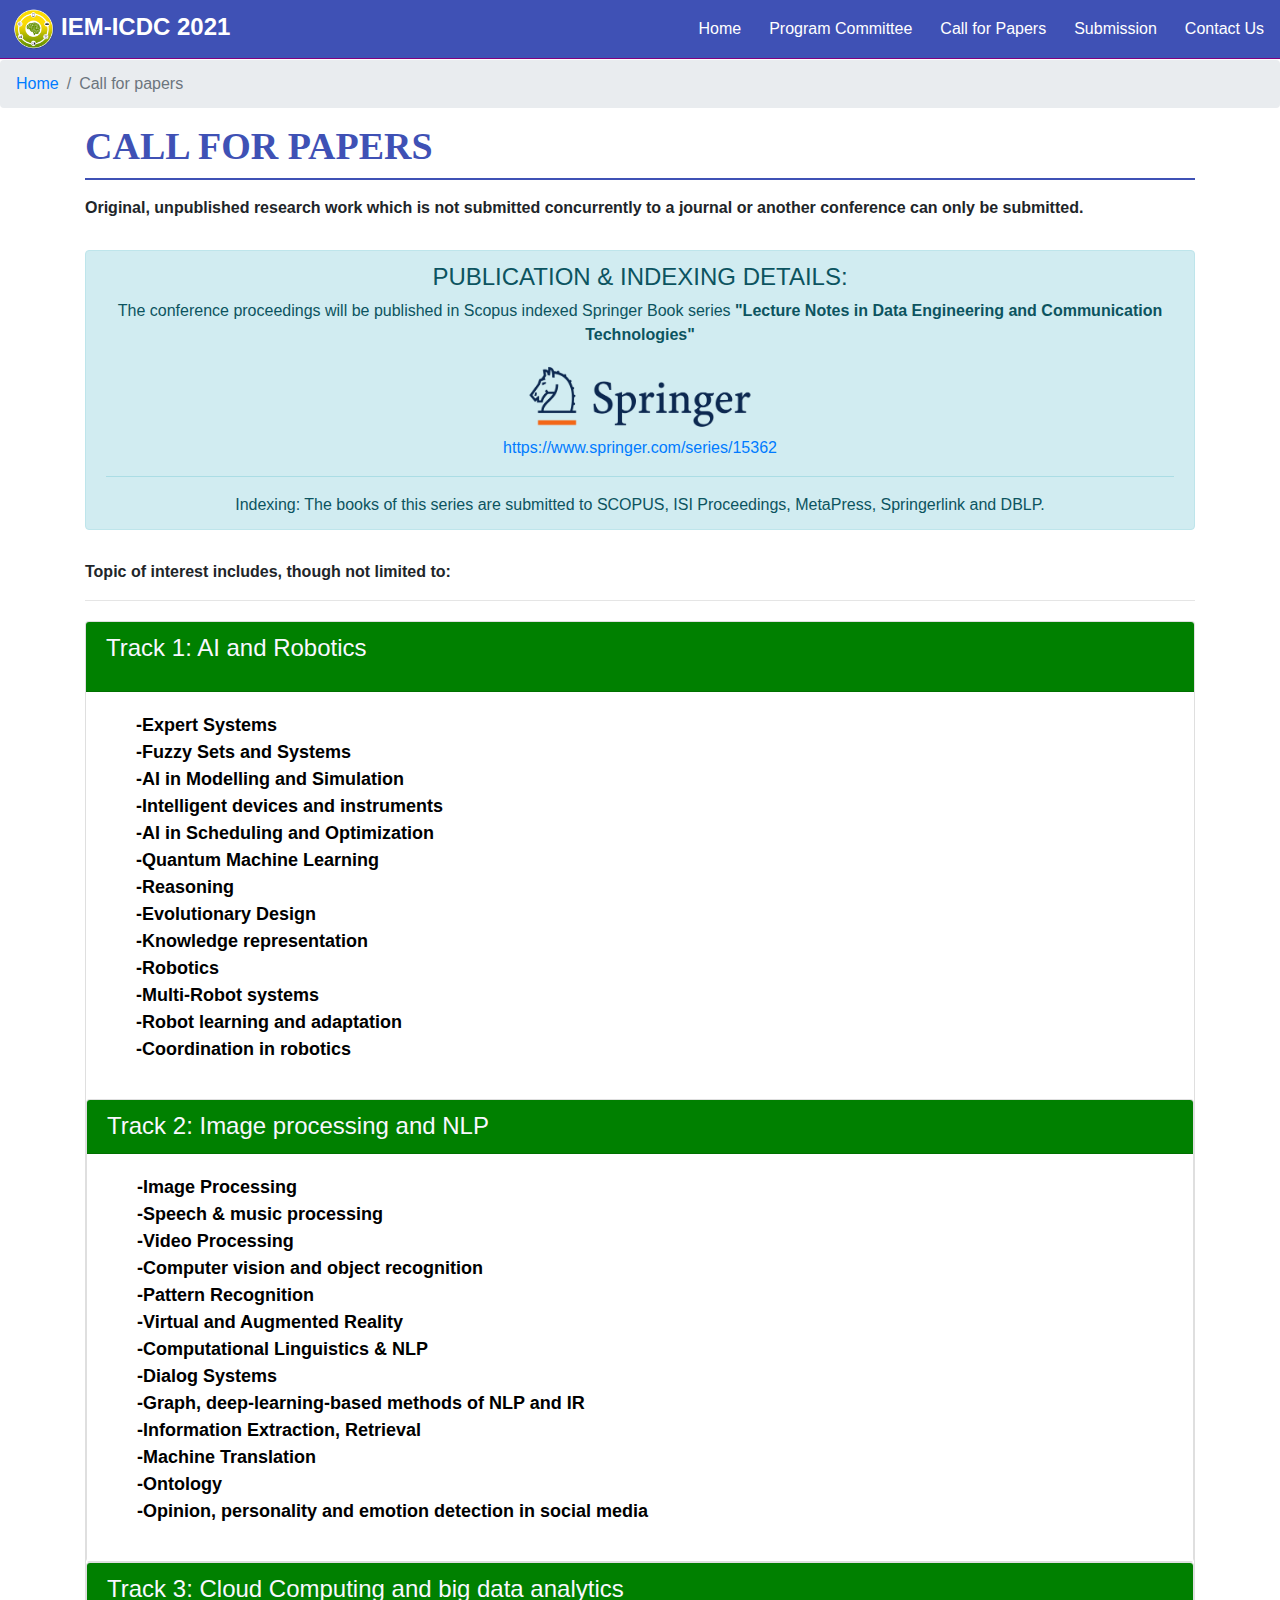
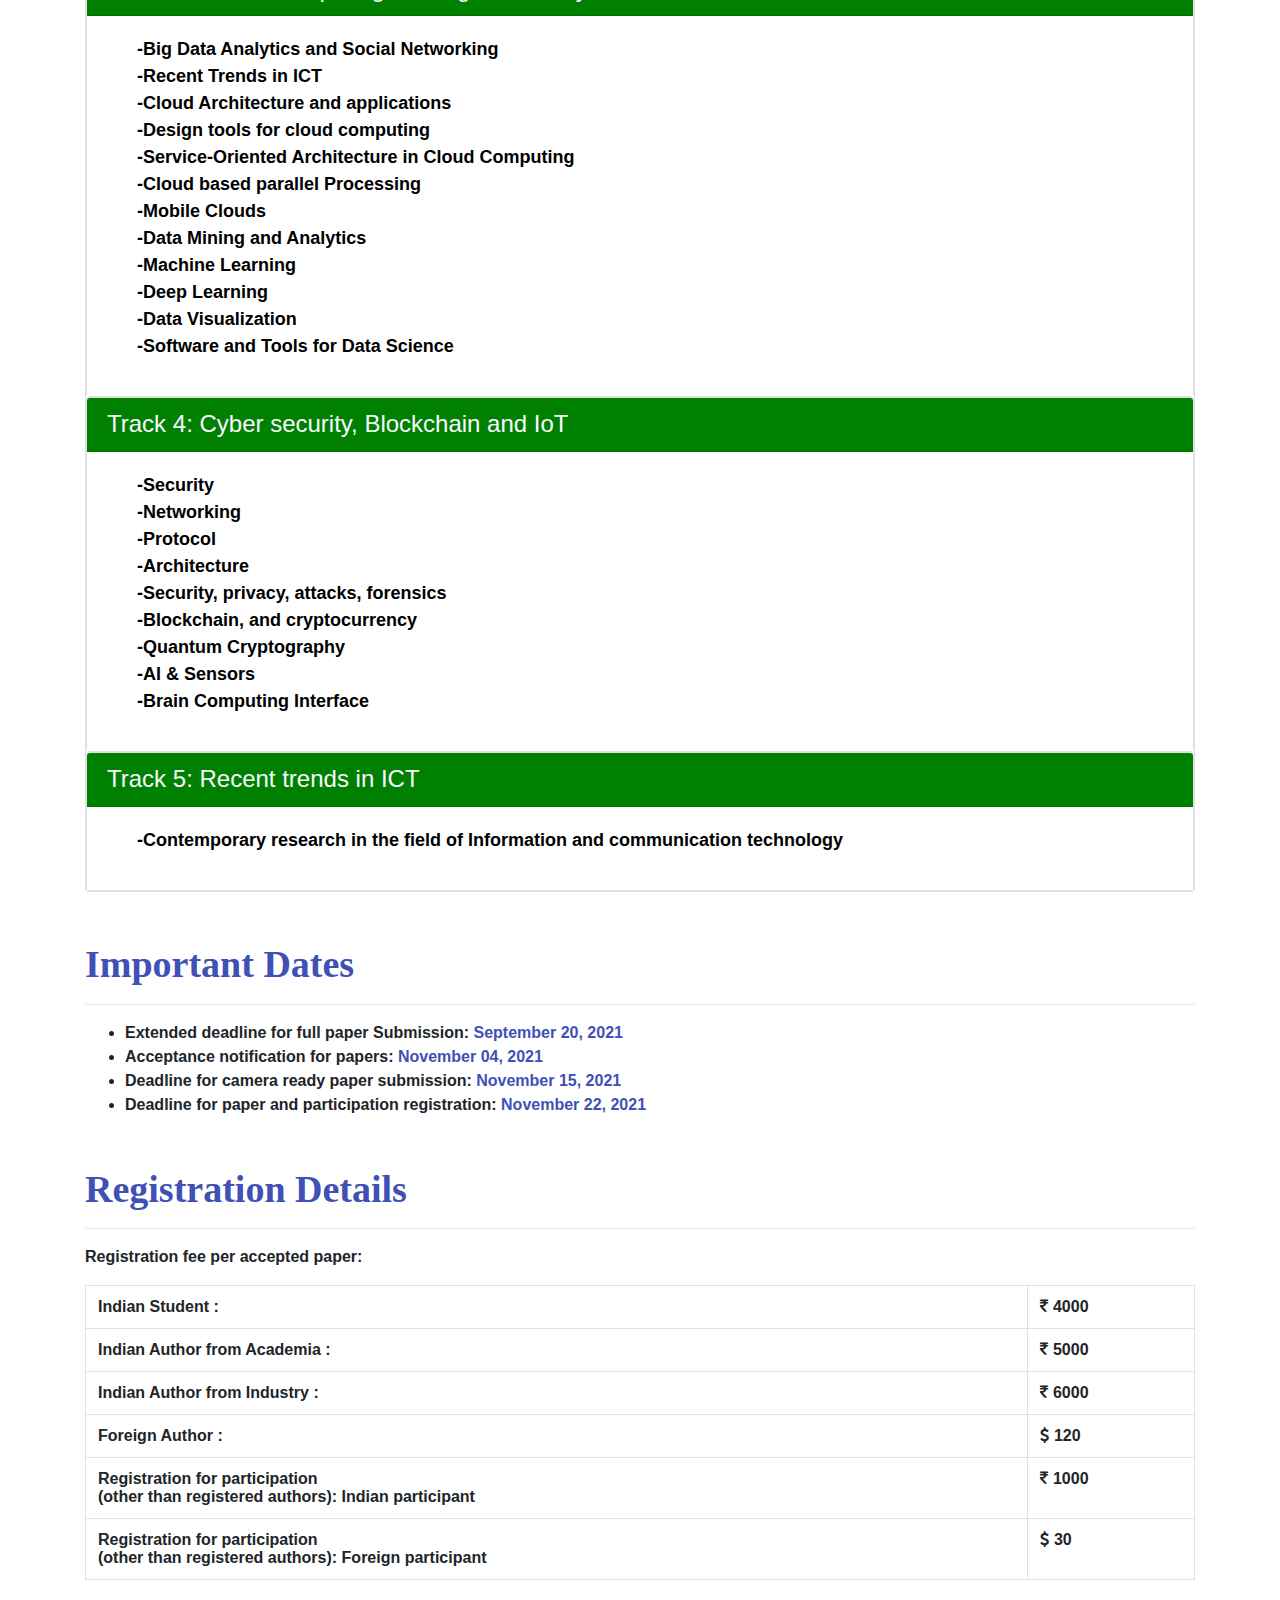
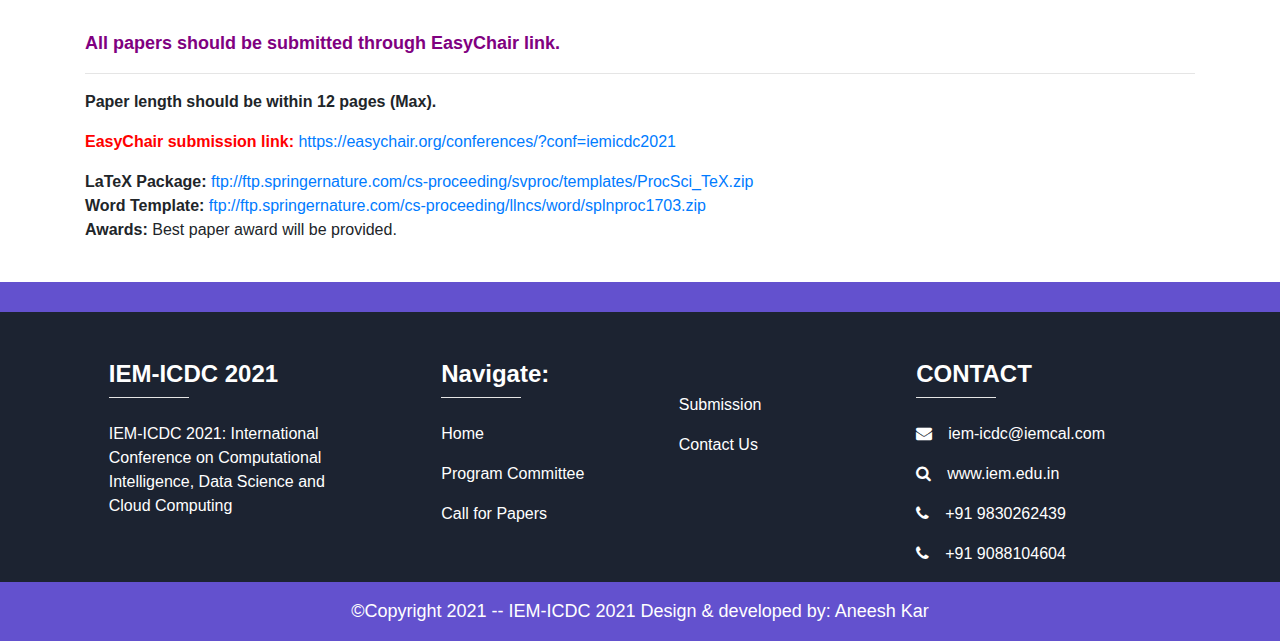
==== callForPapers.html @ 4ab96f4a "First Commit" ====
<html>
<head>
    <title>IEM-ICDC 2021</title>
    <!-- Required meta tags always come first -->
    <meta charset="utf-8">
    <meta name="viewport" content="width=device-width, initial-scale=1, shrink-to-fit=no">
    <meta http-equiv="x-ua-compatible" content="ie=edge">
    
    <link rel="stylesheet" href="https://maxcdn.bootstrapcdn.com/bootstrap/4.0.0/css/bootstrap.min.css" integrity="sha384-Gn5384xqQ1aoWXA+058RXPxPg6fy4IWvTNh0E263XmFcJlSAwiGgFAW/dAiS6JXm" crossorigin="anonymous">
    <link rel="stylesheet" href="CSS/Style.css">
    <link rel="stylesheet" href="https://cdnjs.cloudflare.com/ajax/libs/font-awesome/4.7.0/css/font-awesome.min.css"> 
</head>
<body>
    
    <section id="nav-bar">
       
<nav class="navbar navbar-expand-lg navbar-light fixed-top ">
  <a class="navbar-brand" href= "#" style="color: white; margin-left: 10px; font: arial; font-weight: bold; font-size: 24px;"><img id="brand" src="img/FINAL%20LOGO-min.png" width="44px" height="44px" style="margin-right: 5px;">IEM-ICDC 2021</a>
  <button class="navbar-toggler" type="button" data-toggle="collapse" data-target="#navbarNavAltMarkup" aria-controls="navbarNavAltMarkup" aria-expanded="false" aria-label="Toggle navigation" style="background-color: white;" >
    <span class="navbar-toggler-icon"></span>
  </button>
  <div class="collapse navbar-collapse" id="navbarNavAltMarkup">
    <div class="navbar-nav ml-auto">
      <a class="nav-item nav-link active" href="index.html">Home<span class="sr-only">(current)</span></a>
     <a class="nav-item nav-link" href="committee.html">Program Committee</a>
      <a class="nav-item nav-link" href="callForPapers.html">Call for Papers</a>
      <a class="nav-item nav-link" href="#sub">Submission</a>
      <!-- <a class="nav-item nav-link blink" href="registration.html" style="font-weight:bolder; font-size: 18px; color:  orange!important;">Registration (NEW)</a>  -->
        <a class="nav-item nav-link" href="#footerr">Contact Us</a>
    </div>
  </div>
</nav>
</section>
    
    
<div style="margin-top: 60px;">
     <nav aria-label="breadcrumb">
  <ol class="breadcrumb">
    <li class="breadcrumb-item"><a href="index.html">Home</a></li>
    <li class="breadcrumb-item active" aria-current="page">Call for papers</li>
  </ol>
</nav>
    </div>

    
    <div>
    <div class="container">
       <h2 id="Head1" style="color:#3f51b5; font-family: calibri; font-weight: 900; font-size: 38px;">CALL FOR PAPERS</h2>
         <hr style="border: 1px solid #3f51b5; margin-top: 0PX;">
        <p><strong>Original, unpublished research work which is not submitted concurrently to a journal or another conference can only be submitted.</strong></p>
        
        
        <div class="alert alert-info" role="alert" style="margin-top: 30px; margin-bottom: 30px;">
  <h4 class="alert-heading" style="text-align: center;">PUBLICATION & INDEXING DETAILS:</h4>
  <p style="text-align: center;">The conference proceedings will be published in Scopus indexed Springer Book series <strong>"Lecture Notes in Data Engineering and Communication Technologies"</strong></p>
            
             <div class="row justify-content-center">
    <div class="col-7 col-sm-3">
      <img src="img/sp.png" class="img-fluid">
    </div>
  </div> 
      
    <p style="text-align: center; margin-top: 5px;"><a href="https://www.springer.com/series/15362">https://www.springer.com/series/15362</a></p> 
  <hr>
  <p class="mb-0" style="margin: 0px; text-align: center;">Indexing: The books of this series are submitted to SCOPUS, ISI Proceedings, MetaPress, Springerlink and DBLP.</p>
</div>
        
        
        
        <p><strong>Topic of interest includes, though not limited to:</strong></p>
        <hr>
             <div class="row row-content" style="margin-top: 20px; margin-bottom: 30px;" id="pro">
            <div class="col-12">
                
                <div id="accordion" style="color: ghostwhite;">
                   
                    <div class="card">
                        <div class="card-header" role="tab" id="peterhead" style="background-color: green;">
                        <h3 class="mb-0">
                            <a data-toggle="collapse" data-target="#peter" style="font-size: 24px;">
                           <p id="acc">Track 1: AI and Robotics</p>
                            </a>
                        </h3>
                        </div>
                        <div class="collapse show" id="peter" data-parent="#accordion">
                            <div class="card-body" style="background-color:white;">
                               
                                <p id="para2" style="color: black; font-family: arial; font-weight: bold; font-size: 18px; margin-left: 30px;">
                                    -Expert Systems	<br>
-Fuzzy Sets and Systems	<br>
-AI in Modelling and Simulation <br>
-Intelligent devices and instruments <br>
-AI in Scheduling and Optimization <br>
-Quantum Machine Learning <br>
-Reasoning <br>
-Evolutionary Design <br>
-Knowledge representation<br>
-Robotics <br>
-Multi-Robot systems <br>
-Robot learning and adaptation<br>
-Coordination in robotics  <br>


                                </p>
                                
                                    
                        </div>
                    </div>
                    <div class="card">
                            <div class="card-header" role="tab" id="dannyhead" style="background-color: green;">
                            <h3 class="mb-0">
                                <a class="collapsed" data-toggle="collapse" data-target="#danny" style="font-size: 24px;" id="acc">Track 2: Image processing and NLP
                                </a>
                            </h3>
                        </div>
                        <div class="collapse show" id="danny" data-parent="#accordion">
                            <div class="card-body" style="background-color:white;">
                               
                                 <p style="color: black; font-family: arial; font-weight: bold; font-size: 18px; margin-left: 30px;">
                                    -Image Processing<br>	
-Speech & music processing <br>
-Video Processing	<br>
-Computer vision and object recognition<br>
-Pattern Recognition<br>
-Virtual and Augmented Reality<br>
-Computational Linguistics & NLP<br>
-Dialog Systems<br>
-Graph, deep-learning-based methods of NLP and IR<br>
-Information Extraction, Retrieval<br>
-Machine Translation<br>
-Ontology<br>
-Opinion, personality and emotion detection in social media<br>



                                </p>
                            </div>
                        </div>
                    </div>
                
                    <div class="card">
                            <div class="card-header" role="tab" id="agumbehead" style="background-color: green;">
                            <h3 class="mb-0">
                                <a class="collapsed" data-toggle="collapse" data-target="#agumbe" style="font-size: 24px;" id="acc">Track 3: Cloud Computing and big data analytics
                                </a>
                            </h3>
                        </div>
                        <div class="collapse show" id="agumbe" data-parent="#accordion">
                            <div class="card-body" style="background-color:white;">
                                 <p style="color: black; font-family: arial; font-weight: bold; font-size: 18px; margin-left: 30px;">
                                  -Big Data Analytics and Social Networking<br>
                                  -Recent Trends in ICT<br>
                                  -Cloud Architecture and applications<br>
                                  -Design tools for cloud computing<br>
                                  -Service-Oriented Architecture in Cloud Computing<br>
                                  -Cloud based parallel Processing<br>
                                  -Mobile Clouds<br>
                                  -Data Mining and Analytics<br>
                                  -Machine Learning<br>
                                  -Deep Learning<br>
                                  -Data Visualization<br>  
                                  -Software and Tools for Data Science<br>
                                  

                                </p>
                            </div>
                        </div>
                    </div>
                    
                    <div class="card">
                            <div class="card-header" role="tab" id="albertohead" style="background-color:green;">
                            <h3 class="mb-0">
                                <a class="collapsed" data-toggle="collapse" data-target="#alberto" style="font-size: 24px;" id="acc">Track 4: Cyber security, Blockchain and IoT
                                </a>
                            </h3>
                        </div>
                        <div class="collapse show" id="alberto" data-parent="#accordion">
                            <div class="card-body"  style="background-color:white;">
                                <p style="color: black; font-family: arial; font-weight: bold; font-size: 18px; margin-left: 30px;">
                            -Security<br>
-Networking <br>
-Protocol <br>
-Architecture<br>
-Security, privacy, attacks, forensics<br>
-Blockchain, and cryptocurrency<br>
-Quantum Cryptography<br> 
-AI & Sensors<br>
-Brain Computing Interface <br>



                                </p>
                            </div>
                        </div>
                    </div>    
               
                        <div class="card">
                            <div class="card-header" role="tab" id="albertohead" style="background-color:green;">
                            <h3 class="mb-0">
                                <a class="collapsed" data-toggle="collapse" data-target="#alberto" style="font-size: 24px;" id="acc">Track 5: Recent trends in ICT
                                </a>
                            </h3>
                        </div>
                        <div class="collapse show" id="alberto" data-parent="#accordion">
                            <div class="card-body"  style="background-color:white;">
                                <p style="color: black; font-family: arial; font-weight: bold; font-size: 18px; margin-left: 30px;">

-Contemporary research in the field of Information and communication technology



                                </p>
                            </div>
                        </div>
                    </div>    
               
                
                </div>
             </div>
          </div>
        </div> 
        
        
        
    </div>
    </div>
    
    
      
    <div class="container">
     <div style="margin-top: 50px;">
       <h2 id="Head1" style="color:#3f51b5; font-family: calibri; font-weight: 900; font-size: 38px; margin-top: 0px;">Important Dates</h2>
         <hr>
                 <!-- <ul>
                    <li><strong>Extended deadline for full paper Submission: <span style="color: red;"><s>July 20, 2021</s></span> &shy; &shy; &shy; &shy;August 10, 2021</strong></li>
                    <li><strong>Acceptance notification for papers: <span style="color: red;"><s>August 10, 2021</s></span> &shy; &shy; &shy; &shy; September 7, 2021 </strong></li>
                    <li><strong>Deadline for camera ready paper submission: <span style="color: red;"><s>September 14, 2021</s></span> &shy; &shy; &shy; &shy; September 20, 2021 </strong></li>
                    <li><strong>Deadline for paper and participation registration: <span style="color: red;"><s>September 14, 2021</s></span> &shy; &shy; &shy; &shy; September 20, 2021 </strong></li>
                </ul> -->

                <ul>
                  <li><strong>Extended deadline for full paper Submission: <span style="color:#3f51b5">September 20, 2021</span></strong></li>
                  <li><strong>Acceptance notification for papers: <span style="color:#3f51b5">November 04, 2021</span></strong></li>
                  <li><strong>Deadline for camera ready paper submission: <span style="color:#3f51b5">November 15, 2021</span></strong></li>
                  <li><strong>Deadline for paper and participation registration: <span style="color:#3f51b5">November 22, 2021</span></strong></li>
              </ul>
    </div>    
    </div>
    
    <div class="container">
     <div style="margin-top: 50px;">
       <h2 id="Head1" style="color:#3f51b5; font-family: calibri; font-weight: 900; font-size: 38px; margin-top: 0px;">Registration Details</h2>
         <hr>
        <p><strong>Registration fee per accepted paper:</strong></p>
          <table class="table table-bordered">
    <tbody>
      <tr>
        <td><strong>Indian Student :</strong></td>
        <td><strong><i class="fa fa-inr" aria-hidden="true"></i> 4000</strong> 
        </td>
      </tr>
        <tr>
        <td><strong>Indian Author from  Academia :</strong></td>
        <td><strong> <i class="fa fa-inr" aria-hidden="true"></i> 5000</strong>
        </td>
      </tr>
        <tr>
        <td><strong>Indian Author from Industry :</strong></td>
        <td><strong> <i class="fa fa-inr" aria-hidden="true"></i> 6000  </strong>
        </td>
      </tr>
        <tr>
        <td><strong>Foreign Author :</strong></td>
        <td>
            <strong> <i class="fa fa-usd" aria-hidden="true"></i> 120</strong>
        </td>
      </tr>
        
        <!-- <tr>
        <td><strong>Charges for per extra page
(above 12 pages per paper): Indian author: </strong></td>
        <td>
            <strong><i class="fa fa-inr" aria-hidden="true"></i> 200</strong>
        </td>
      </tr>
        <tr>
        <td><strong>Charges for per extra page
(above 12 pages per paper): Foreign author: </strong></td>
        <td>
            <strong><i class="fa fa-usd" aria-hidden="true"></i> 10</strong>
        </td>
      </tr>
        
        <tr>
        <td><strong>Registration for poster paper: Indian
author: </strong></td>
        <td>
            <strong><i class="fa fa-inr" aria-hidden="true"></i> 2000</strong>
        </td>
      </tr>
        
          <tr>
        <td><strong>Registration for poster paper: Foreign
author: </strong></td>
        <td>
            <strong><i class="fa fa-usd" aria-hidden="true"></i> 60</strong>
        </td>
      </tr> -->
        
        
        <tr>
        <td><strong>Registration for participation<br>
(other than registered authors): Indian participant
</strong></td>
        <td>
           <strong>  <i class="fa fa-inr" aria-hidden="true"></i> 1000</strong>
        </td>
      </tr>
        
          <tr>
        <td><strong>Registration for participation<br>
(other than registered authors): Foreign participant
</strong></td>
        <td>
           <strong>  <i class="fa fa-usd" aria-hidden="true"></i> 30</strong>
        </td>
      </tr>
        
    </tbody>
  </table>
    </div>    
    </div>
    
    
    
    
    
    
    <div id="sub" style="margin-top: 50px;">
    <div class="container">
       <p style="color: purple; font-size: 18px;"><strong>All papers should be submitted through EasyChair link.</strong></p>
        <hr>
        <p><strong>Paper length should be within 12 pages (Max).</strong></p>
        <p><strong style=" color: red;">EasyChair submission link:  </strong><a href="https://easychair.org/conferences/?conf=iemicdc2021">https://easychair.org/conferences/?conf=iemicdc2021</a><br></p>
<p><strong>LaTeX Package: </strong><a href="ftp://ftp.springernature.com/cs-proceeding/svproc/templates/ProcSci_TeX.zip">ftp://ftp.springernature.com/cs-proceeding/svproc/templates/ProcSci_TeX.zip </a><br>
 <strong>Word Template: </strong><a href="ftp://ftp.springernature.com/cs-proceeding/llncs/word/splnproc1703.zip" >ftp://ftp.springernature.com/cs-proceeding/llncs/word/splnproc1703.zip</a>
    <br>
    <strong>Awards: </strong>Best paper award will be provided.
        </p>
        </div>
    </div>
    
    
  
    
    
    
    
    
    
      <!-- Footer -->
<footer id="footerr" class="page-footer font-small" style="background-color:#1c2331; margin-top: 5px;">

  <div style="background-color: #6351ce; padding: 15px; margin-top: 40px;">
    <div class="container">


    </div>
  </div>

  <!-- Footer Links -->
  <div class="container text-center text-md-left mt-5">

    <!-- Grid row -->
    <div class="row mt-3">

      <!-- Grid column -->
      <div class="col-md-3 col-lg-4 col-xl-3 mx-auto mb-4">

        <!-- Content -->
        <h6 style="color: white; font-weight: bold;font-size: 24px; margin-top: 0px;">IEM-ICDC 2021</h6>
        <hr class="deep-purple accent-2 mb-4 mt-0 d-inline-block mx-auto" style="width: 80px; background-color: white;">
        <p style="color: white;">IEM-ICDC 2021: International Conference on Computational Intelligence, Data Science and Cloud Computing </p>

      </div>
      <!-- Grid column -->

      <!-- Grid column -->
      <div class="col-md-2 col-lg-2 col-xl-2 mx-auto mb-4">

        <!-- Links -->
        <h6 class="font-weight-bold" style="color: white; font-weight: bold;font-size: 24px; margin-top: 0px;">Navigate:</h6>
        <hr class="deep-purple accent-2 mb-4 mt-0 d-inline-block mx-auto" style="width: 80px; background-color: white;">
        <p>
          <a href="index.html" style="color: white;">Home</a>
        </p>
          <p>
          <a href="committee.html"  style="color: white;">Program Committee</a>
        </p>
          <p>
          <a href="callForPapers.html"  style="color: white;">Call for Papers</a>
        </p>
      </div>
      <!-- Grid column -->

      <!-- Grid column -->
      <div class="col-md-3 col-lg-2 col-xl-2 mx-auto mb-4">

        <!-- Links -->
        <h6 class="text-uppercase font-weight-bold"></h6>
        <hr class="deep-purple accent-2 mb-4 mt-0 d-inline-block mx-auto">
           <p>
          <a href="#sub"  style="color: white;">Submission</a>
        </p>
          <p>
          <!-- <a href="registration.html"  style="color: white;">Registration</a> -->
        </p>
        <p>
          <a href="#footerr"  style="color: white;">Contact Us</a>
        </p>
      </div>
      <!-- Grid column -->

      <!-- Grid column -->
      <div class="col-md-4 col-lg-3 col-xl-3 mx-auto mb-md-0 mb-4">

        <!-- Links -->
        <h6 class="text-uppercase font-weight-bold" style="color: white; font-weight: bold;font-size: 24px; margin-top: 0px;">Contact</h6>
        <hr class="deep-purple accent-2 mb-4 mt-0 d-inline-block mx-auto" style="width: 80px; background-color: white;">
        <p  style="color: white;">
          <i class="fa fa-envelope mr-3"></i>iem-icdc@iemcal.com</p>
          <p  style="color: white;">
          <i class="fa fa-search mr-3"></i><a href="https://iem.edu.in/" style="color: white;">www.iem.edu.in</a></p>
        <p  style="color: white;">
          <i class=" fa fa-phone mr-3"></i>+91 9830262439</p>
           <p  style="color: white;">
          <i class=" fa fa-phone mr-3"></i>+91 9088104604</p>

      </div>
      <!-- Grid column -->

    </div>
    <!-- Grid row -->

  </div>
  <!-- Footer Links -->

  <!-- Copyright -->
  <div class="footer-copyright text-center py-3" style="background-color:#6351ce;"><p style="color: white; margin-bottom: 0px; font-size: 18px; font-weight: 700px; font-family: arial;">&copy;Copyright 2021 -- IEM-ICDC 2021  Design &amp; developed by: <a style="color: white" href="https://www.linkedin.com/in/aneesh-kar-0161291a3/">Aneesh Kar</a></p>
  </div>
  <!-- Copyright -->

</footer>
<!-- Footer -->
    
    
    
    
    
    
    
    
<script src="https://code.jquery.com/jquery-3.2.1.slim.min.js" integrity="sha384-KJ3o2DKtIkvYIK3UENzmM7KCkRr/rE9/Qpg6aAZGJwFDMVNA/GpGFF93hXpG5KkN" crossorigin="anonymous"></script>
<script src="https://cdnjs.cloudflare.com/ajax/libs/popper.js/1.12.9/umd/popper.min.js" integrity="sha384-ApNbgh9B+Y1QKtv3Rn7W3mgPxhU9K/ScQsAP7hUibX39j7fakFPskvXusvfa0b4Q" crossorigin="anonymous"></script>
<script src="https://maxcdn.bootstrapcdn.com/bootstrap/4.0.0/js/bootstrap.min.js" integrity="sha384-JZR6Spejh4U02d8jOt6vLEHfe/JQGiRRSQQxSfFWpi1MquVdAyjUar5+76PVCmYl" crossorigin="anonymous"></script>
    </body>
</html>
---- CSS/Style.css ----
.navbar-nav a:hover
{
    color: orange!important; 
}

.navbar{
    margin: 0;
    padding: 2px;
    background-color: #3f51b5;
    border-bottom: 0.8px solid purple;
}
.navbar-nav a{
    font-size: 16px;
    margin-left: 6px;
    margin-right: 6px;
    color: white!important; 
}


/* the promo4 */
#promo4{
    
     margin-top: 10;
    background-image: linear-gradient(rgba(0,0,0,0.6),rgba(0,0,0,0.27)),url("../img/5-min.jpg");
    background-size:cover;
    background-position: center;
    background-attachment: fixed;
    color: #efefef !important;
    text-align: center;
    padding: 60px 50px;
    margin-top: 50px;
    margin-bottom: 20px;
    
}
#promo4 h1{
    margin-bottom: 30px;
    margin-top: 0px;
    font-family: sans-serif;
    font-size: 88px;
    color: white;
      text-shadow: 2px 2px 2px white;
}


#promo4 p{
    margin-bottom: 35px;
    margin-top: 0;
    font-family: sans-serif;
    font-size: 30px;
}

#organised {
    
    background-color:#007bff;
}

.card{
      transition: box-shadow .3s;
}

.card:hover
{  box-shadow: 0 0 11px rgba(33,33,33,.4); }



.blink {
    -webkit-animation: blink 0.75s step-end infinite;
            animation: blink 0.75s step-end infinite;
}
@-webkit-keyframes blink { 50% { visibility: hidden; }}
        @keyframes blink { 50% { visibility: hidden; }}


.blink:hover{
    -webkit-animation: null;
            animation: null;
}




.button1 {
  border-radius: 4px;
  background-color: #3f51b5;
  border: none;
  color: #FFFFFF;
  text-align: center;
  font-size: 18px;
  padding: 15px;
  width: 100%;
  transition: all 0.5s;
  cursor: pointer;
  margin: 5px;
}

.button1 span {
  cursor: pointer;
  display: inline-block;
  position: relative;
  transition: 0.5s;
}

.button1 span:after {
  content: '\00bb';
  position: absolute;
  opacity: 0;
  top: 0;
  right: -20px;
  transition: 0.5s;
}

.button1:hover span {
  padding-right: 25px;
}

.button1:hover span:after {
  opacity: 1;
  right: 0;
}



.button2 {
  border-radius: 4px;
  background-color: green;
  border: none;
  color: #FFFFFF;
  text-align: center;
  font-size: 18px;
  padding: 15px;
  width: 100%;
  transition: all 0.5s;
  cursor: pointer;
  margin: 5px;
}

.button2 span {
  cursor: pointer;
  display: inline-block;
  position: relative;
  transition: 0.5s;
}

.button2 span:after {
  content: '\00bb';
  position: absolute;
  opacity: 0;
  top: 0;
  right: -20px;
  transition: 0.5s;
}

.button2:hover span {
  padding-right: 25px;
}

.button2:hover span:after {
  opacity: 1;
  right: 0;
}









@media screen and (max-width: 480px){
    
    #promo4 h1{
    margin-bottom: 30px;
    margin-top: 10px;
    font-family: sans-serif;
    font-size: 55px;
    color: white;
      text-shadow: 1px 1px 1px white;
}
      #promo4 p{
    margin-bottom: 35px;
    margin-top: 0;
    font-family: sans-serif;
    font-size: 20px;
    color: white;
}
    
    .Kol{
        font-size: 10px!important;
    }
    
    
    #Head1{
        font-size: 30px!important;
    }
     #Head2{
        font-size: 30px!important;
    }
    #Lis{
        font-size: 16px!important;
    }
    #brand{
        
        width: 34px;
        height: 34px;
    } 
    .ppreg{
        font-size: 19px!important;
    }
    
}
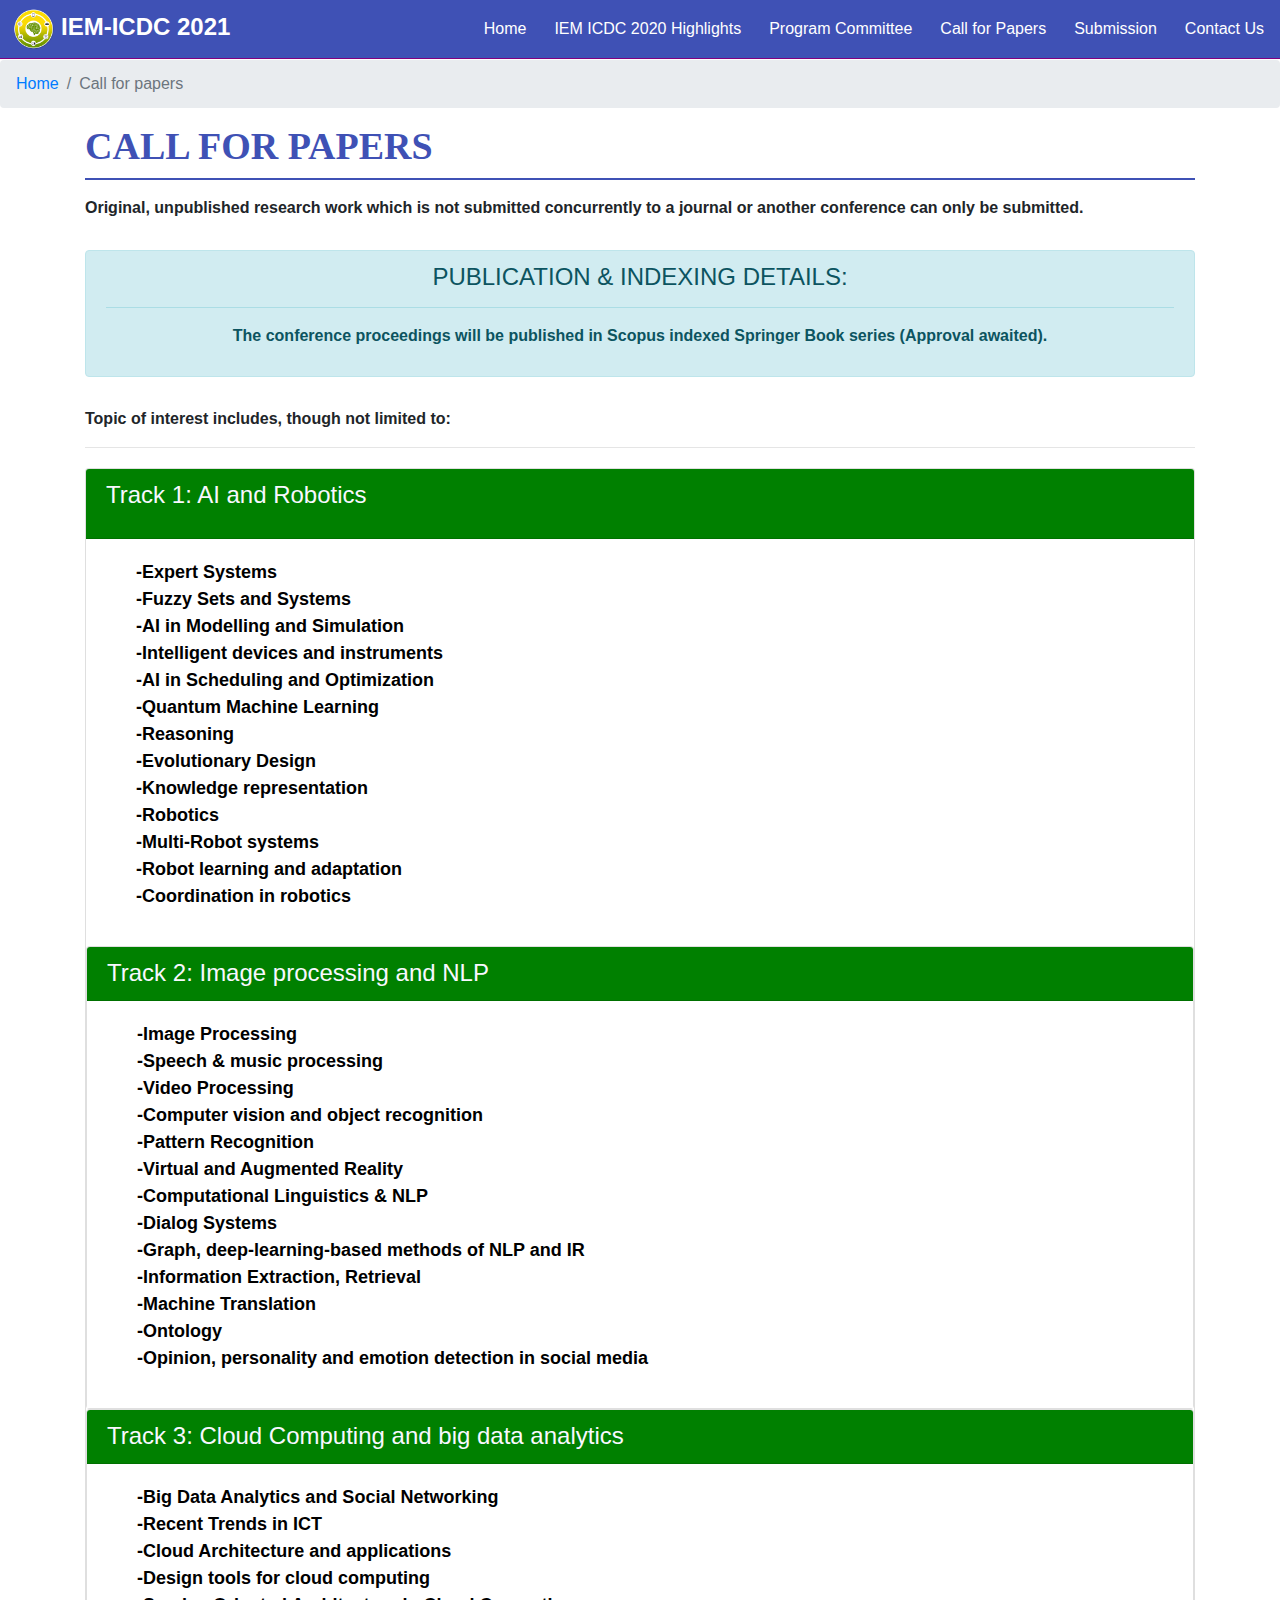
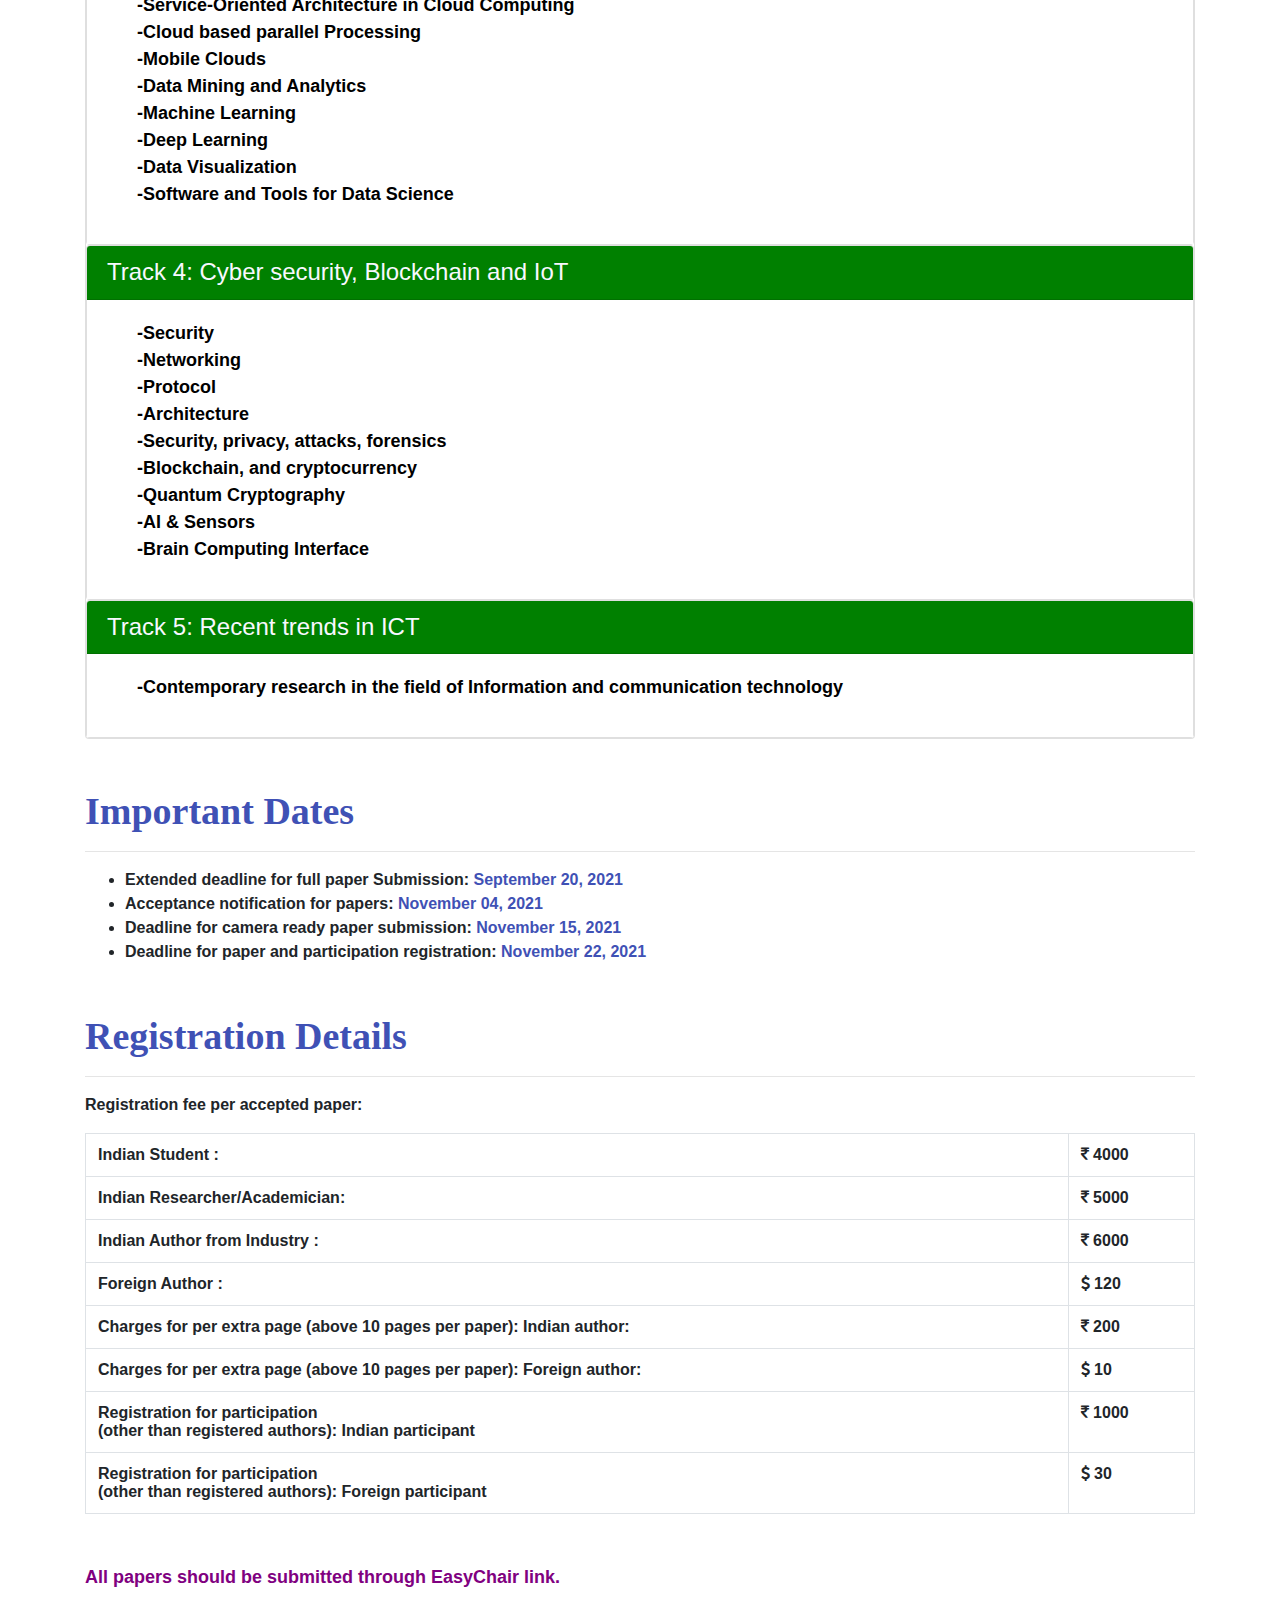
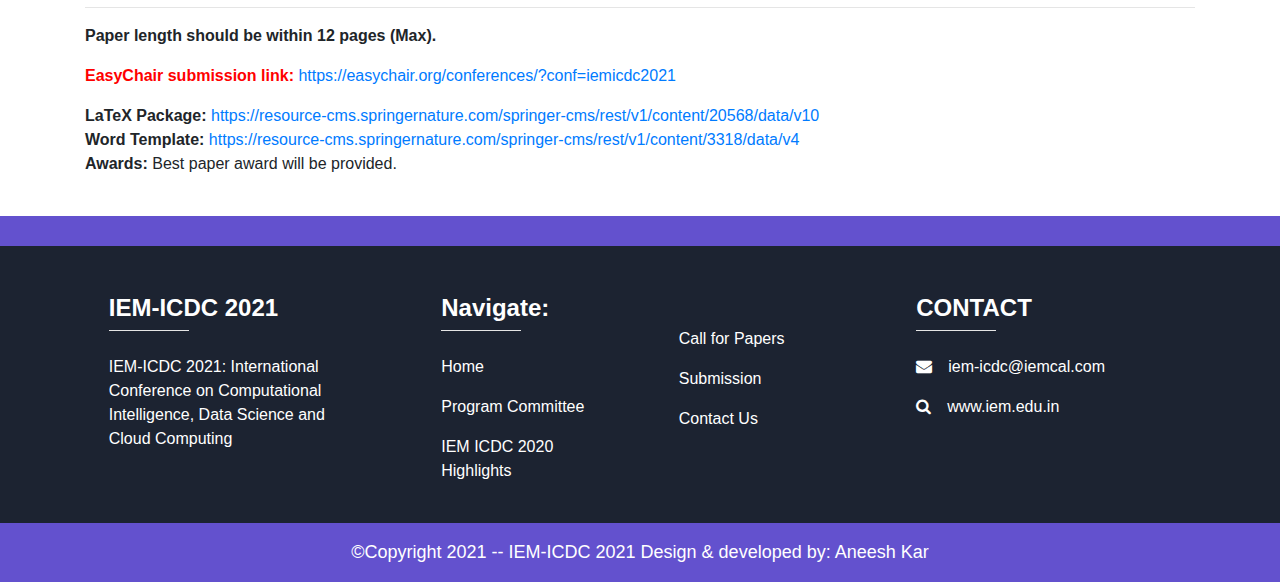
==== commit 07c7a437: "second commit" ====
--- a/callForPapers.html
+++ b/callForPapers.html
@@ -22,6 +22,7 @@
   <div class="collapse navbar-collapse" id="navbarNavAltMarkup">
     <div class="navbar-nav ml-auto">
       <a class="nav-item nav-link active" href="index.html">Home<span class="sr-only">(current)</span></a>
+      <a class="nav-item nav-link" href="Highlights2020.html">IEM ICDC 2020 Highlights</a>
      <a class="nav-item nav-link" href="committee.html">Program Committee</a>
       <a class="nav-item nav-link" href="callForPapers.html">Call for Papers</a>
       <a class="nav-item nav-link" href="#sub">Submission</a>
@@ -51,10 +52,11 @@
         
         
         <div class="alert alert-info" role="alert" style="margin-top: 30px; margin-bottom: 30px;">
-  <h4 class="alert-heading" style="text-align: center;">PUBLICATION & INDEXING DETAILS:</h4>
-  <p style="text-align: center;">The conference proceedings will be published in Scopus indexed Springer Book series <strong>"Lecture Notes in Data Engineering and Communication Technologies"</strong></p>
+          <h4 class="alert-heading" style="text-align: center;">PUBLICATION & INDEXING DETAILS:</h4>
+          <hr>
+          <p style="text-align: center;"><strong>The conference proceedings will be published in Scopus indexed Springer Book series (Approval awaited).</strong></p>
             
-             <div class="row justify-content-center">
+             <!-- <div class="row justify-content-center">
     <div class="col-7 col-sm-3">
       <img src="img/sp.png" class="img-fluid">
     </div>
@@ -62,7 +64,7 @@
       
     <p style="text-align: center; margin-top: 5px;"><a href="https://www.springer.com/series/15362">https://www.springer.com/series/15362</a></p> 
   <hr>
-  <p class="mb-0" style="margin: 0px; text-align: center;">Indexing: The books of this series are submitted to SCOPUS, ISI Proceedings, MetaPress, Springerlink and DBLP.</p>
+  <p class="mb-0" style="margin: 0px; text-align: center;">Indexing: The books of this series are submitted to SCOPUS, ISI Proceedings, MetaPress, Springerlink and DBLP.</p> -->
 </div>
         
         
@@ -260,7 +262,7 @@
         </td>
       </tr>
         <tr>
-        <td><strong>Indian Author from  Academia :</strong></td>
+        <td><strong>Indian Researcher/Academician:</strong></td>
         <td><strong> <i class="fa fa-inr" aria-hidden="true"></i> 5000</strong>
         </td>
       </tr>
@@ -276,22 +278,22 @@
         </td>
       </tr>
         
+        <tr>
+        <td><strong>Charges for per extra page
+(above 10 pages per paper): Indian author: </strong></td>
+        <td>
+            <strong><i class="fa fa-inr" aria-hidden="true"></i> 200</strong>
+        </td>
+      </tr>
+        <tr>
+        <td><strong>Charges for per extra page
+(above 10 pages per paper): Foreign author: </strong></td>
+        <td>
+            <strong><i class="fa fa-usd" aria-hidden="true"></i> 10</strong>
+        </td>
+      </tr>
+        
         <!-- <tr>
-        <td><strong>Charges for per extra page
-(above 12 pages per paper): Indian author: </strong></td>
-        <td>
-            <strong><i class="fa fa-inr" aria-hidden="true"></i> 200</strong>
-        </td>
-      </tr>
-        <tr>
-        <td><strong>Charges for per extra page
-(above 12 pages per paper): Foreign author: </strong></td>
-        <td>
-            <strong><i class="fa fa-usd" aria-hidden="true"></i> 10</strong>
-        </td>
-      </tr>
-        
-        <tr>
         <td><strong>Registration for poster paper: Indian
 author: </strong></td>
         <td>
@@ -342,8 +344,8 @@
         <hr>
         <p><strong>Paper length should be within 12 pages (Max).</strong></p>
         <p><strong style=" color: red;">EasyChair submission link:  </strong><a href="https://easychair.org/conferences/?conf=iemicdc2021">https://easychair.org/conferences/?conf=iemicdc2021</a><br></p>
-<p><strong>LaTeX Package: </strong><a href="ftp://ftp.springernature.com/cs-proceeding/svproc/templates/ProcSci_TeX.zip">ftp://ftp.springernature.com/cs-proceeding/svproc/templates/ProcSci_TeX.zip </a><br>
- <strong>Word Template: </strong><a href="ftp://ftp.springernature.com/cs-proceeding/llncs/word/splnproc1703.zip" >ftp://ftp.springernature.com/cs-proceeding/llncs/word/splnproc1703.zip</a>
+<p><strong>LaTeX Package: </strong><a href="https://resource-cms.springernature.com/springer-cms/rest/v1/content/20568/data/v10">https://resource-cms.springernature.com/springer-cms/rest/v1/content/20568/data/v10</a><br>
+ <strong>Word Template: </strong><a href="https://resource-cms.springernature.com/springer-cms/rest/v1/content/3318/data/v4" >https://resource-cms.springernature.com/springer-cms/rest/v1/content/3318/data/v4</a>
     <br>
     <strong>Awards: </strong>Best paper award will be provided.
         </p>
@@ -398,7 +400,7 @@
           <a href="committee.html"  style="color: white;">Program Committee</a>
         </p>
           <p>
-          <a href="callForPapers.html"  style="color: white;">Call for Papers</a>
+            <a href="Highlights2020.html"  style="color: white;">IEM ICDC 2020 Highlights</a>
         </p>
       </div>
       <!-- Grid column -->
@@ -409,6 +411,9 @@
         <!-- Links -->
         <h6 class="text-uppercase font-weight-bold"></h6>
         <hr class="deep-purple accent-2 mb-4 mt-0 d-inline-block mx-auto">
+        <p>
+          <a href="callForPapers.html"  style="color: white;">Call for Papers</a>
+        </p>
            <p>
           <a href="#sub"  style="color: white;">Submission</a>
         </p>
@@ -431,10 +436,10 @@
           <i class="fa fa-envelope mr-3"></i>iem-icdc@iemcal.com</p>
           <p  style="color: white;">
           <i class="fa fa-search mr-3"></i><a href="https://iem.edu.in/" style="color: white;">www.iem.edu.in</a></p>
-        <p  style="color: white;">
+        <!-- <p  style="color: white;">
           <i class=" fa fa-phone mr-3"></i>+91 9830262439</p>
            <p  style="color: white;">
-          <i class=" fa fa-phone mr-3"></i>+91 9088104604</p>
+          <i class=" fa fa-phone mr-3"></i>+91 9088104604</p> -->
 
       </div>
       <!-- Grid column -->
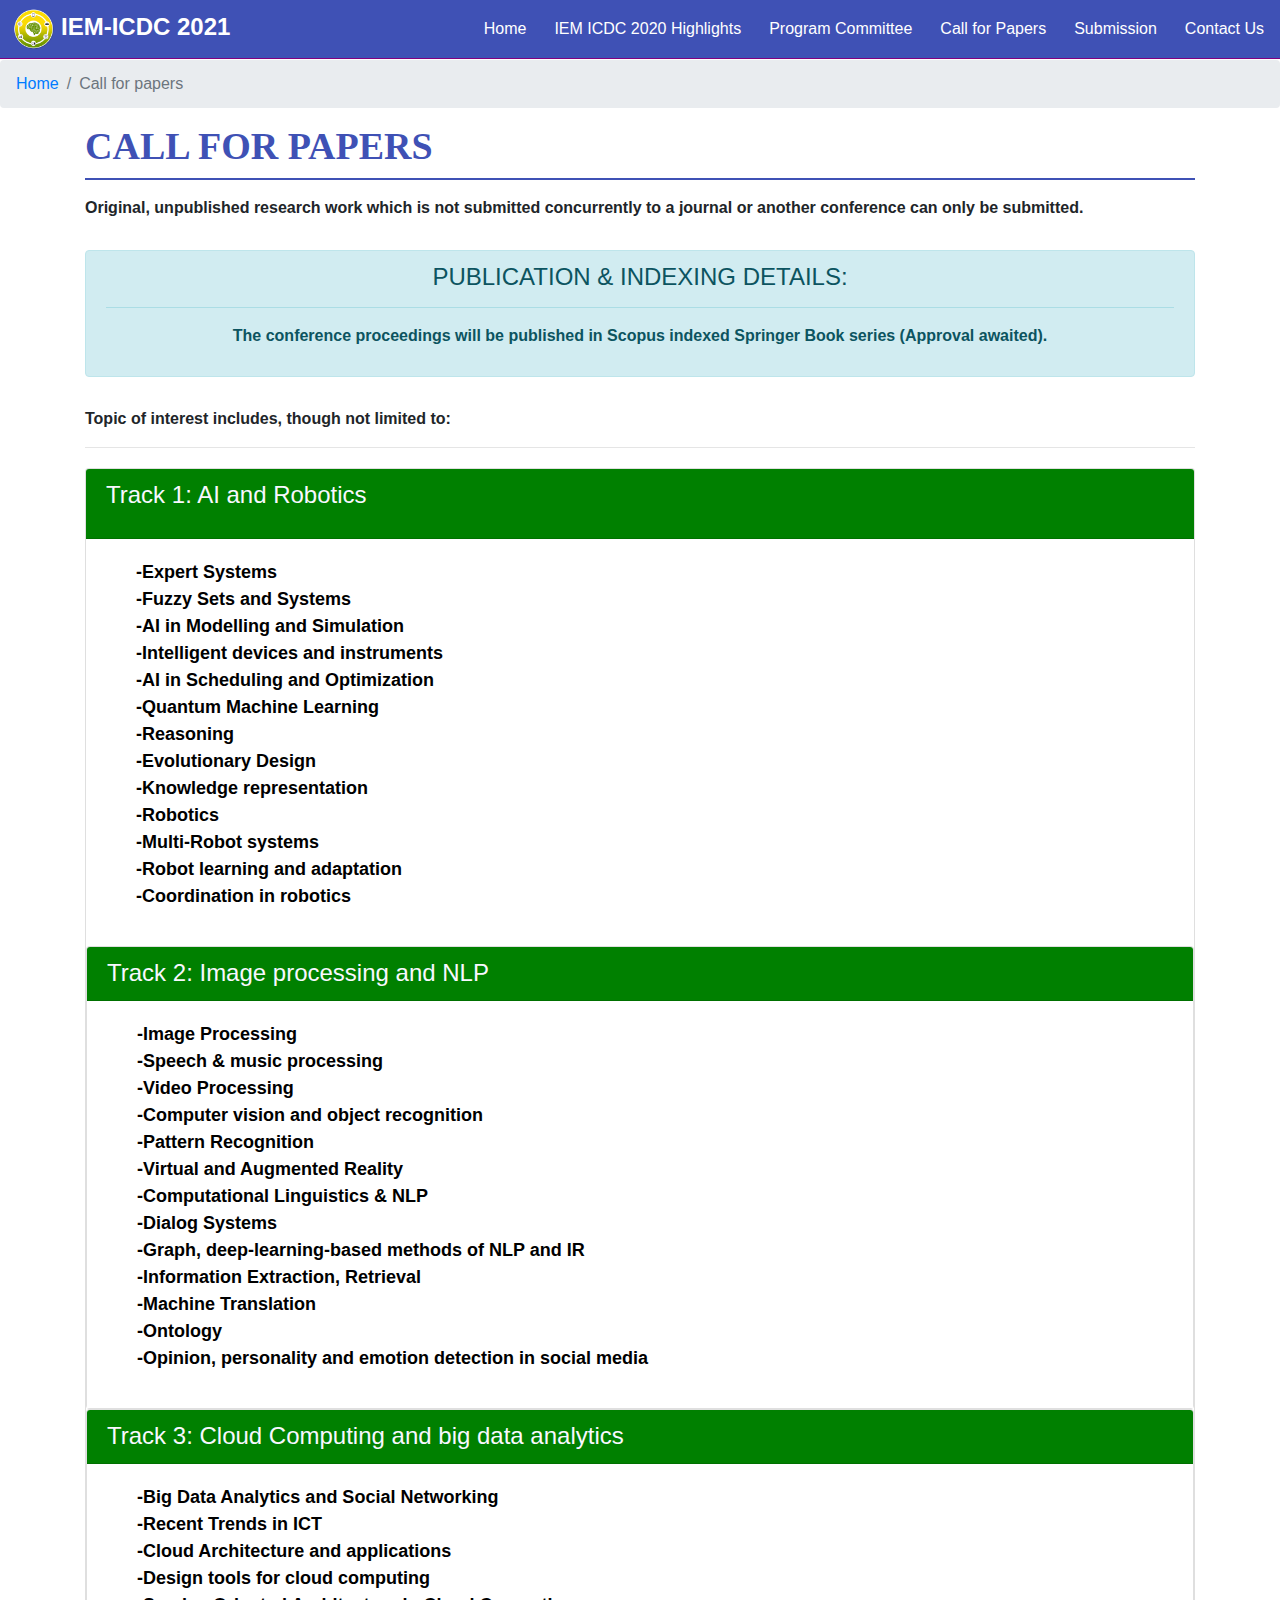
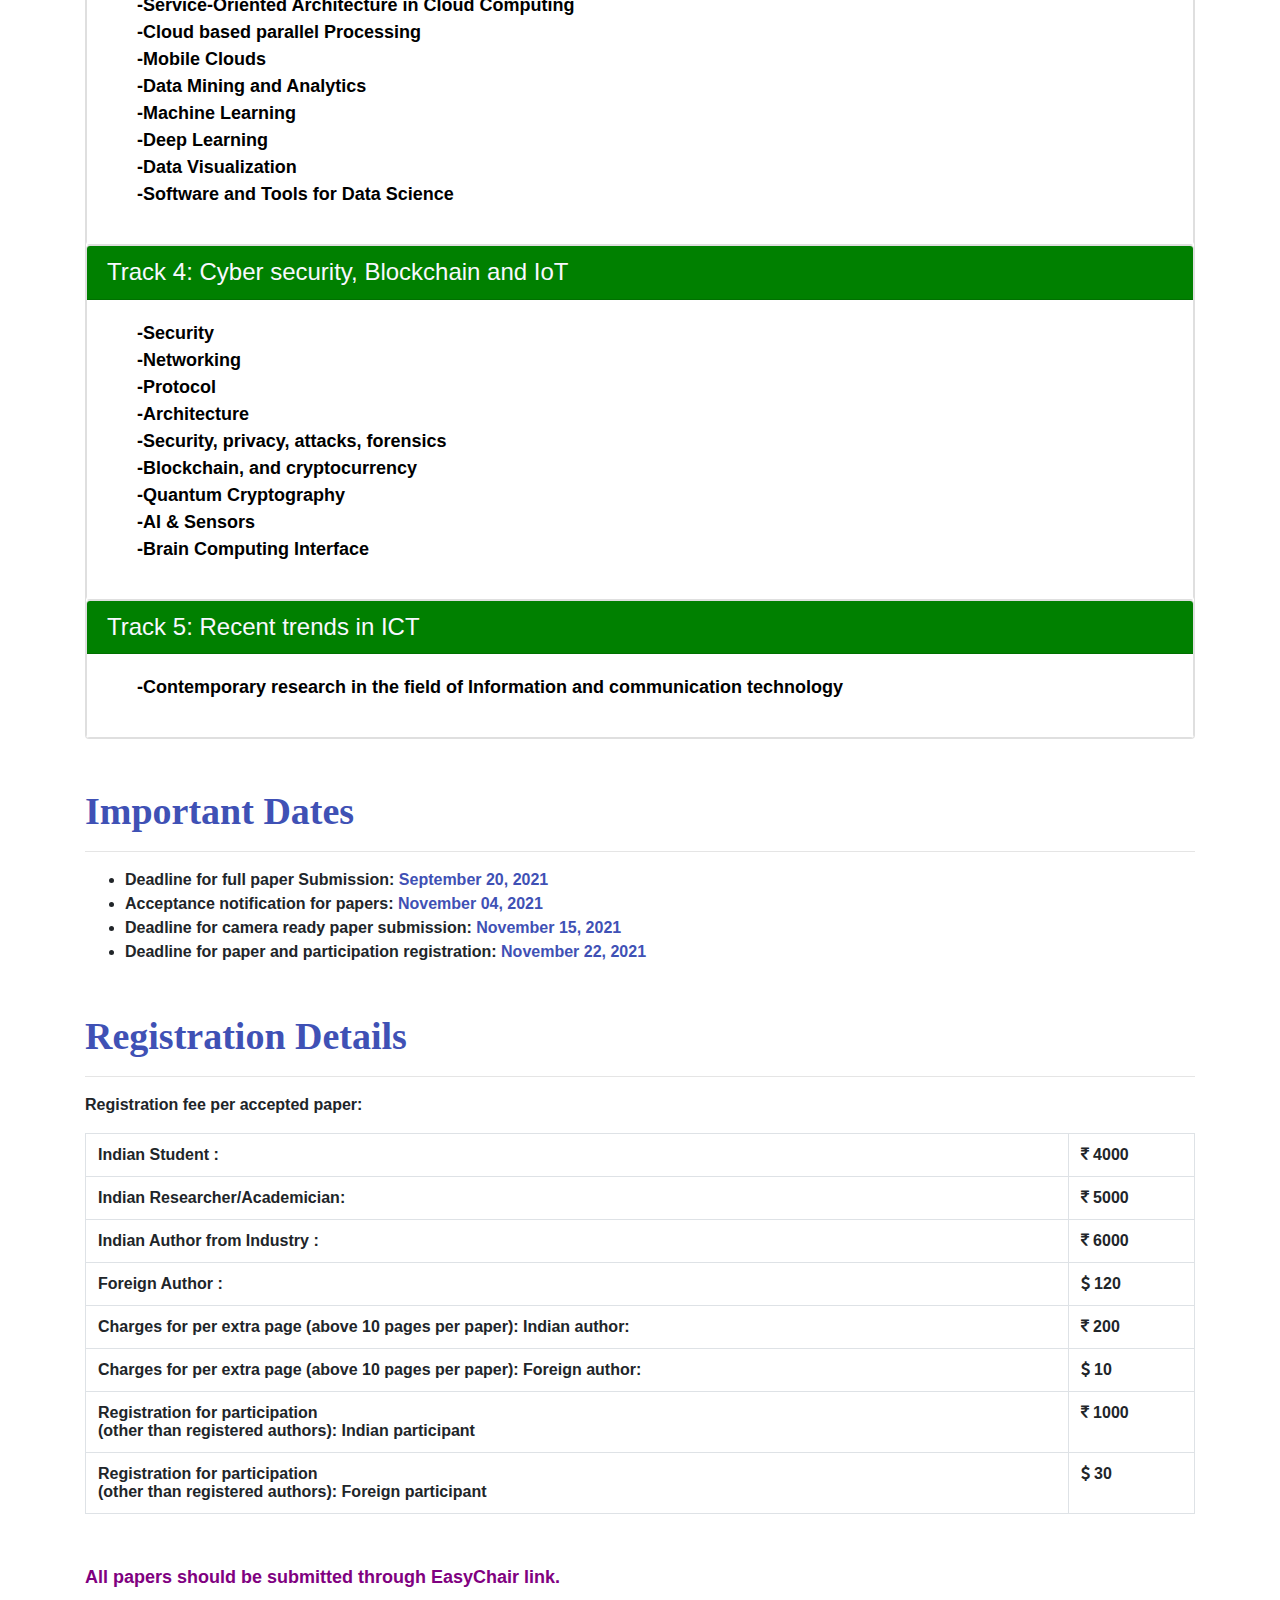
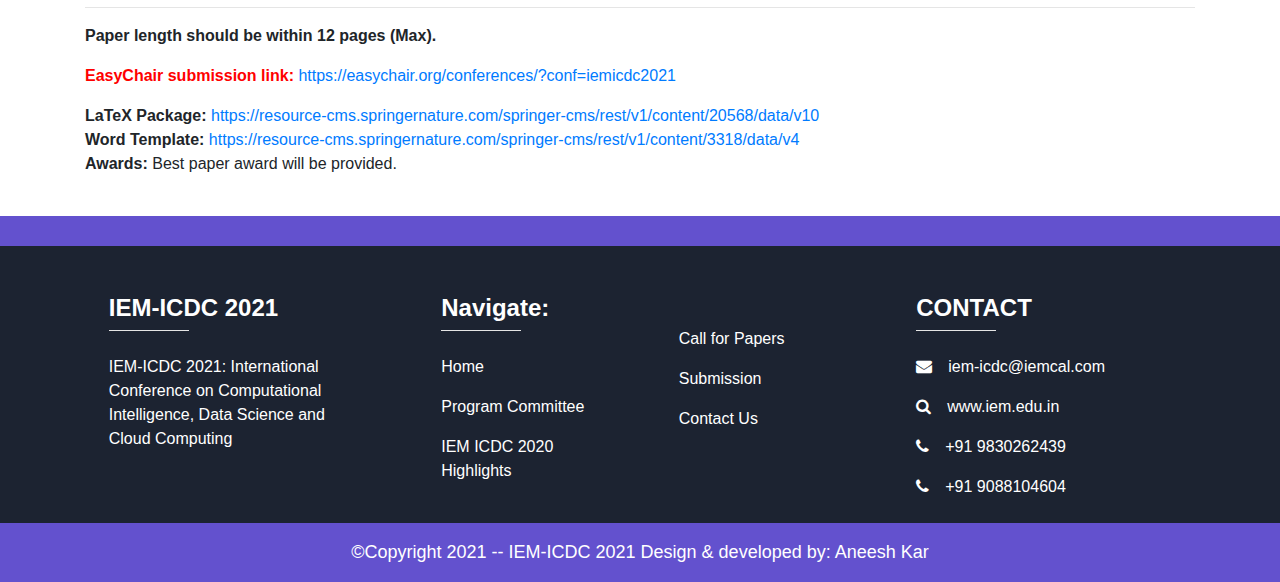
==== commit 9054632a: "Fourth Commit" ====
--- a/callForPapers.html
+++ b/callForPapers.html
@@ -241,7 +241,7 @@
                 </ul> -->
 
                 <ul>
-                  <li><strong>Extended deadline for full paper Submission: <span style="color:#3f51b5">September 20, 2021</span></strong></li>
+                  <li><strong>Deadline for full paper Submission: <span style="color:#3f51b5">September 20, 2021</span></strong></li>
                   <li><strong>Acceptance notification for papers: <span style="color:#3f51b5">November 04, 2021</span></strong></li>
                   <li><strong>Deadline for camera ready paper submission: <span style="color:#3f51b5">November 15, 2021</span></strong></li>
                   <li><strong>Deadline for paper and participation registration: <span style="color:#3f51b5">November 22, 2021</span></strong></li>
@@ -436,10 +436,10 @@
           <i class="fa fa-envelope mr-3"></i>iem-icdc@iemcal.com</p>
           <p  style="color: white;">
           <i class="fa fa-search mr-3"></i><a href="https://iem.edu.in/" style="color: white;">www.iem.edu.in</a></p>
-        <!-- <p  style="color: white;">
+        <p  style="color: white;">
           <i class=" fa fa-phone mr-3"></i>+91 9830262439</p>
            <p  style="color: white;">
-          <i class=" fa fa-phone mr-3"></i>+91 9088104604</p> -->
+          <i class=" fa fa-phone mr-3"></i>+91 9088104604</p>
 
       </div>
       <!-- Grid column -->
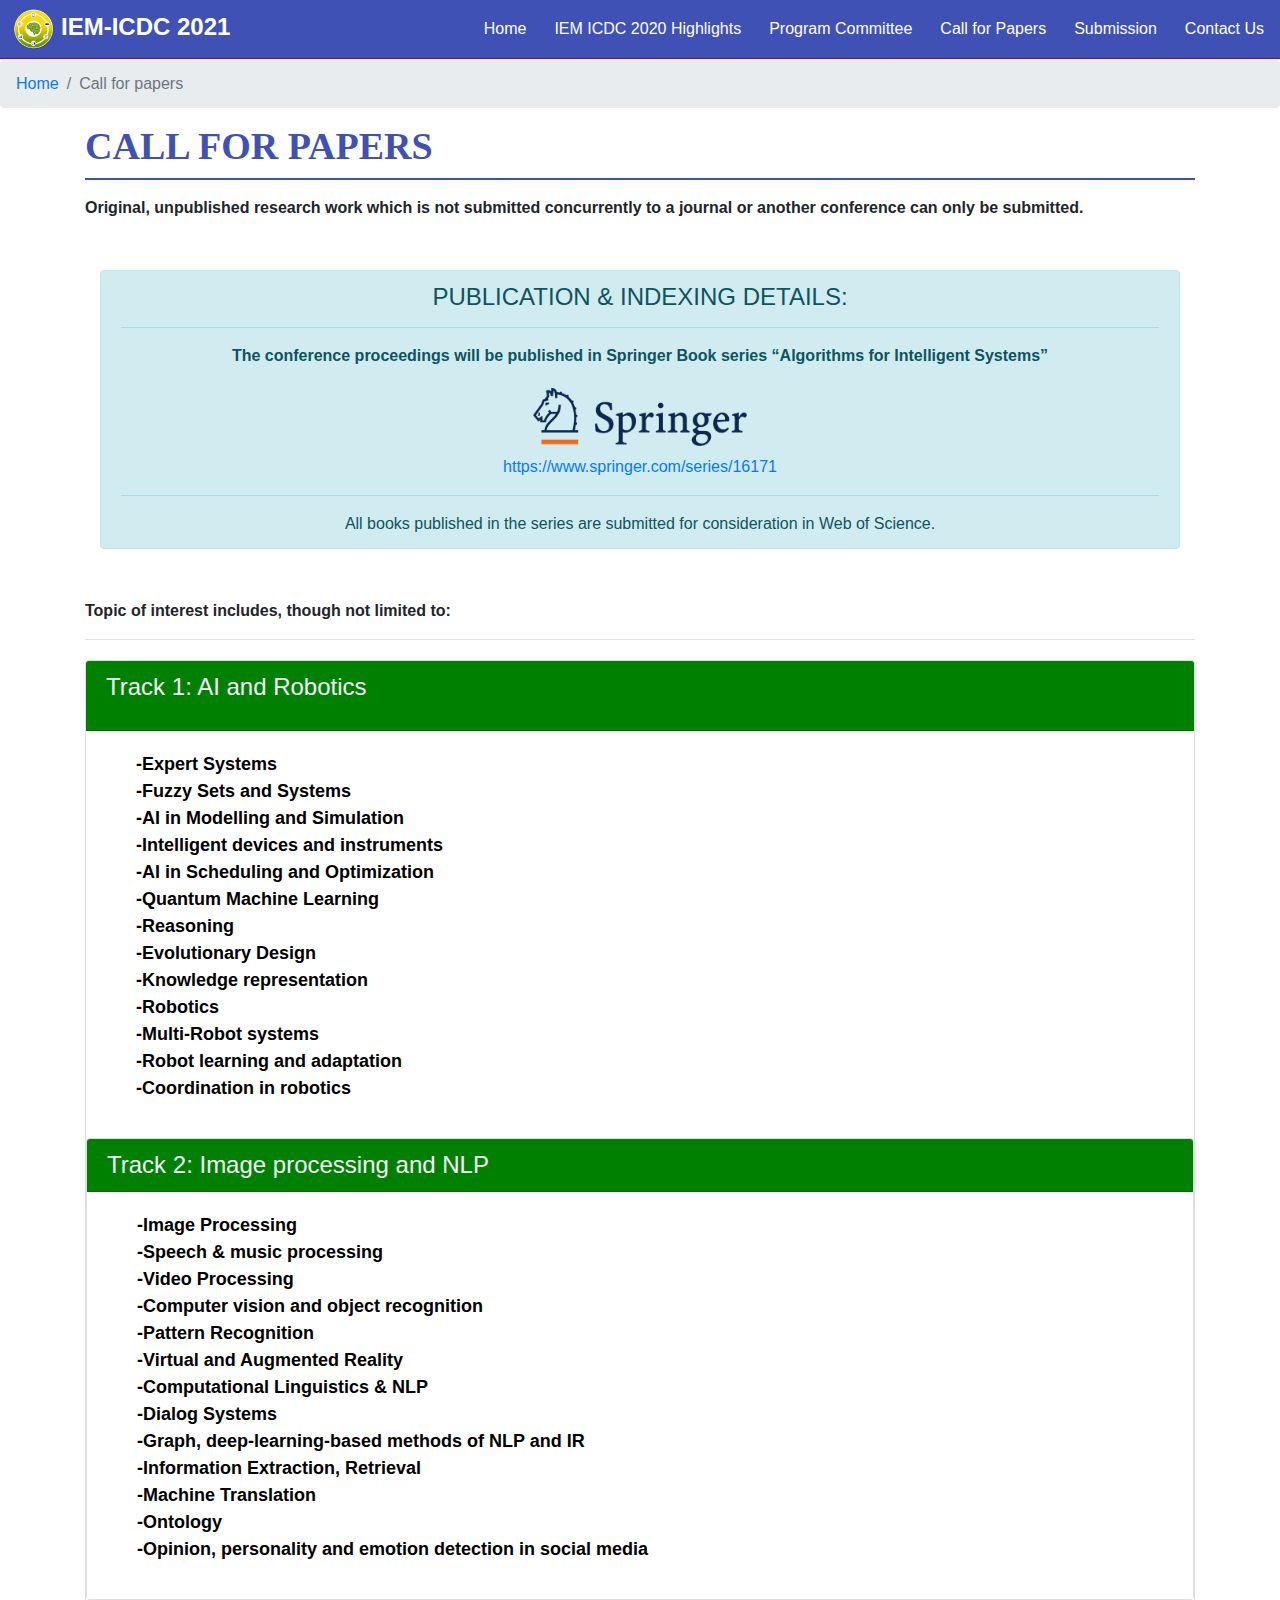
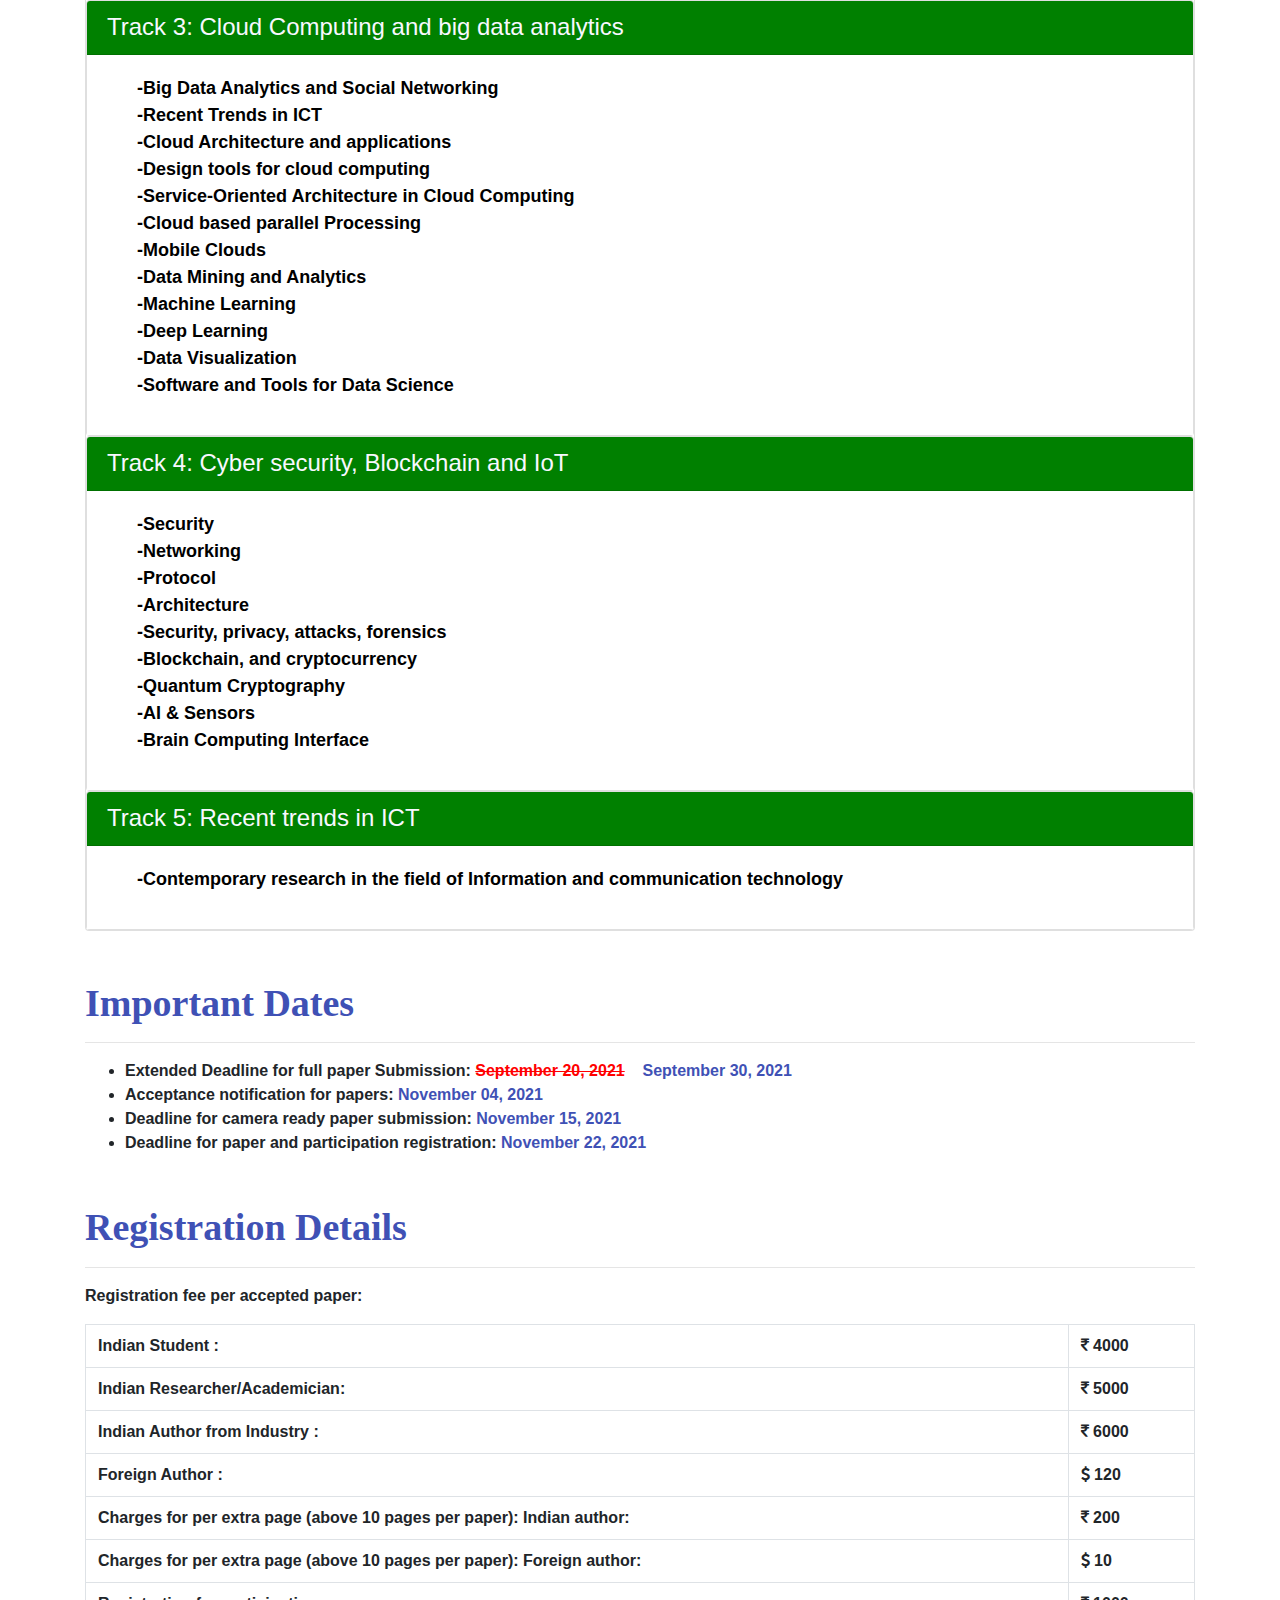
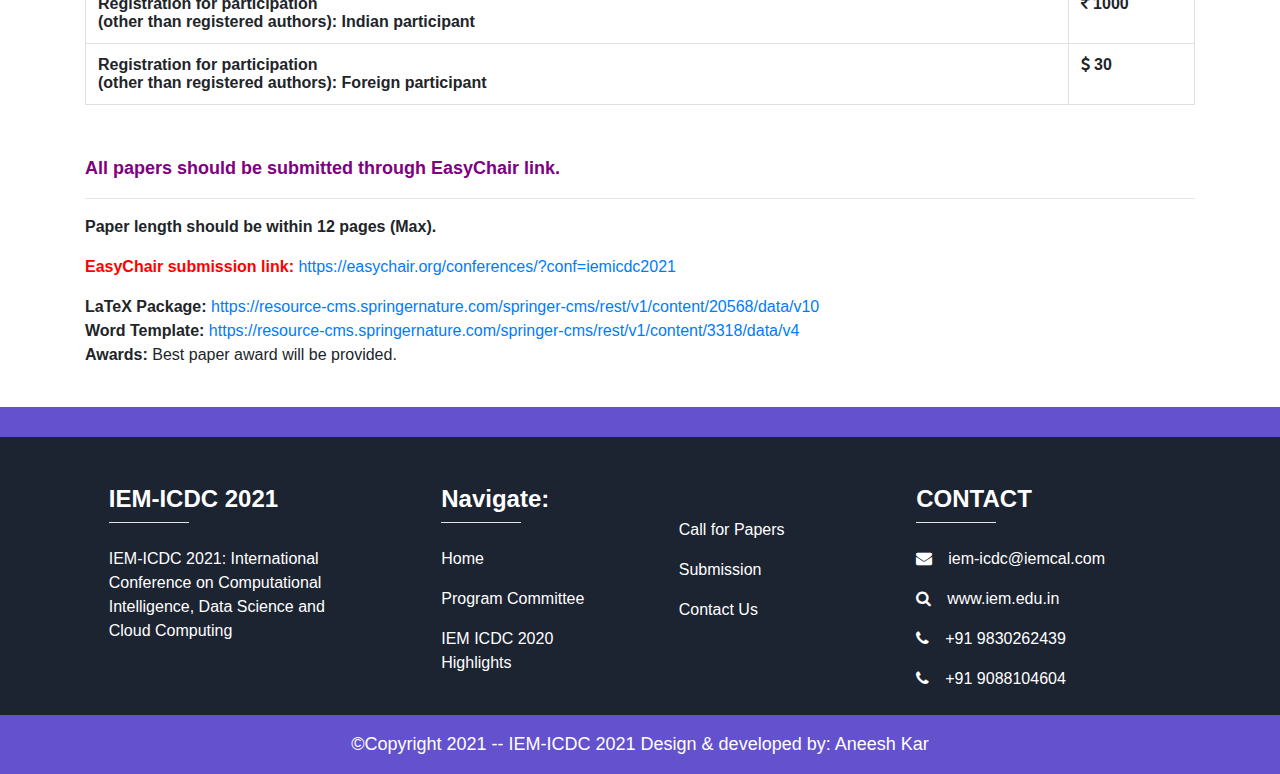
==== commit fdb6b73f: "Date Extended Commit" ====
--- a/callForPapers.html
+++ b/callForPapers.html
@@ -51,21 +51,24 @@
         <p><strong>Original, unpublished research work which is not submitted concurrently to a journal or another conference can only be submitted.</strong></p>
         
         
-        <div class="alert alert-info" role="alert" style="margin-top: 30px; margin-bottom: 30px;">
-          <h4 class="alert-heading" style="text-align: center;">PUBLICATION & INDEXING DETAILS:</h4>
-          <hr>
-          <p style="text-align: center;"><strong>The conference proceedings will be published in Scopus indexed Springer Book series (Approval awaited).</strong></p>
-            
-             <!-- <div class="row justify-content-center">
-    <div class="col-7 col-sm-3">
-      <img src="img/sp.png" class="img-fluid">
-    </div>
-  </div> 
-      
-    <p style="text-align: center; margin-top: 5px;"><a href="https://www.springer.com/series/15362">https://www.springer.com/series/15362</a></p> 
-  <hr>
-  <p class="mb-0" style="margin: 0px; text-align: center;">Indexing: The books of this series are submitted to SCOPUS, ISI Proceedings, MetaPress, Springerlink and DBLP.</p> -->
-</div>
+        <div class="container">
+          <div class="alert alert-info" role="alert" style="margin-top: 50px; margin-bottom: 50px;">
+         <h4 class="alert-heading" style="text-align: center;">PUBLICATION & INDEXING DETAILS:</h4>
+         <hr>
+         <p style="text-align: center;"><strong>The conference proceedings will be published in Springer Book series “Algorithms for Intelligent Systems”</strong></p>
+          
+             <div class="row justify-content-center">
+           <div class="col-7 col-sm-3">
+             <img src="img/sp.png" class="img-fluid">
+           </div>
+         </div> 
+             
+           <p style="text-align: center; margin-top: 5px;"><a href="https://www.springer.com/series/16171">https://www.springer.com/series/16171</a></p> 
+         <hr>
+         <!-- <p class="mb-0" style="margin: 0px; text-align: center;">Indexing: The books of this series are submitted to SCOPUS, ISI Proceedings, MetaPress, Springerlink and DBLP.</p> -->
+         <p class="mb-0" style="margin: 0px; text-align: center;">All books published in the series are submitted for consideration in Web of Science.</p>
+       </div> 
+       </div>
         
         
         
@@ -241,7 +244,7 @@
                 </ul> -->
 
                 <ul>
-                  <li><strong>Deadline for full paper Submission: <span style="color:#3f51b5">September 20, 2021</span></strong></li>
+                  <li><strong>Extended Deadline for full paper Submission: <span style="color: red;"><s>September 20, 2021</s></span> &shy; &shy; &shy; &shy;<span style="color:#3f51b5">September 30, 2021</span></strong></li>
                   <li><strong>Acceptance notification for papers: <span style="color:#3f51b5">November 04, 2021</span></strong></li>
                   <li><strong>Deadline for camera ready paper submission: <span style="color:#3f51b5">November 15, 2021</span></strong></li>
                   <li><strong>Deadline for paper and participation registration: <span style="color:#3f51b5">November 22, 2021</span></strong></li>
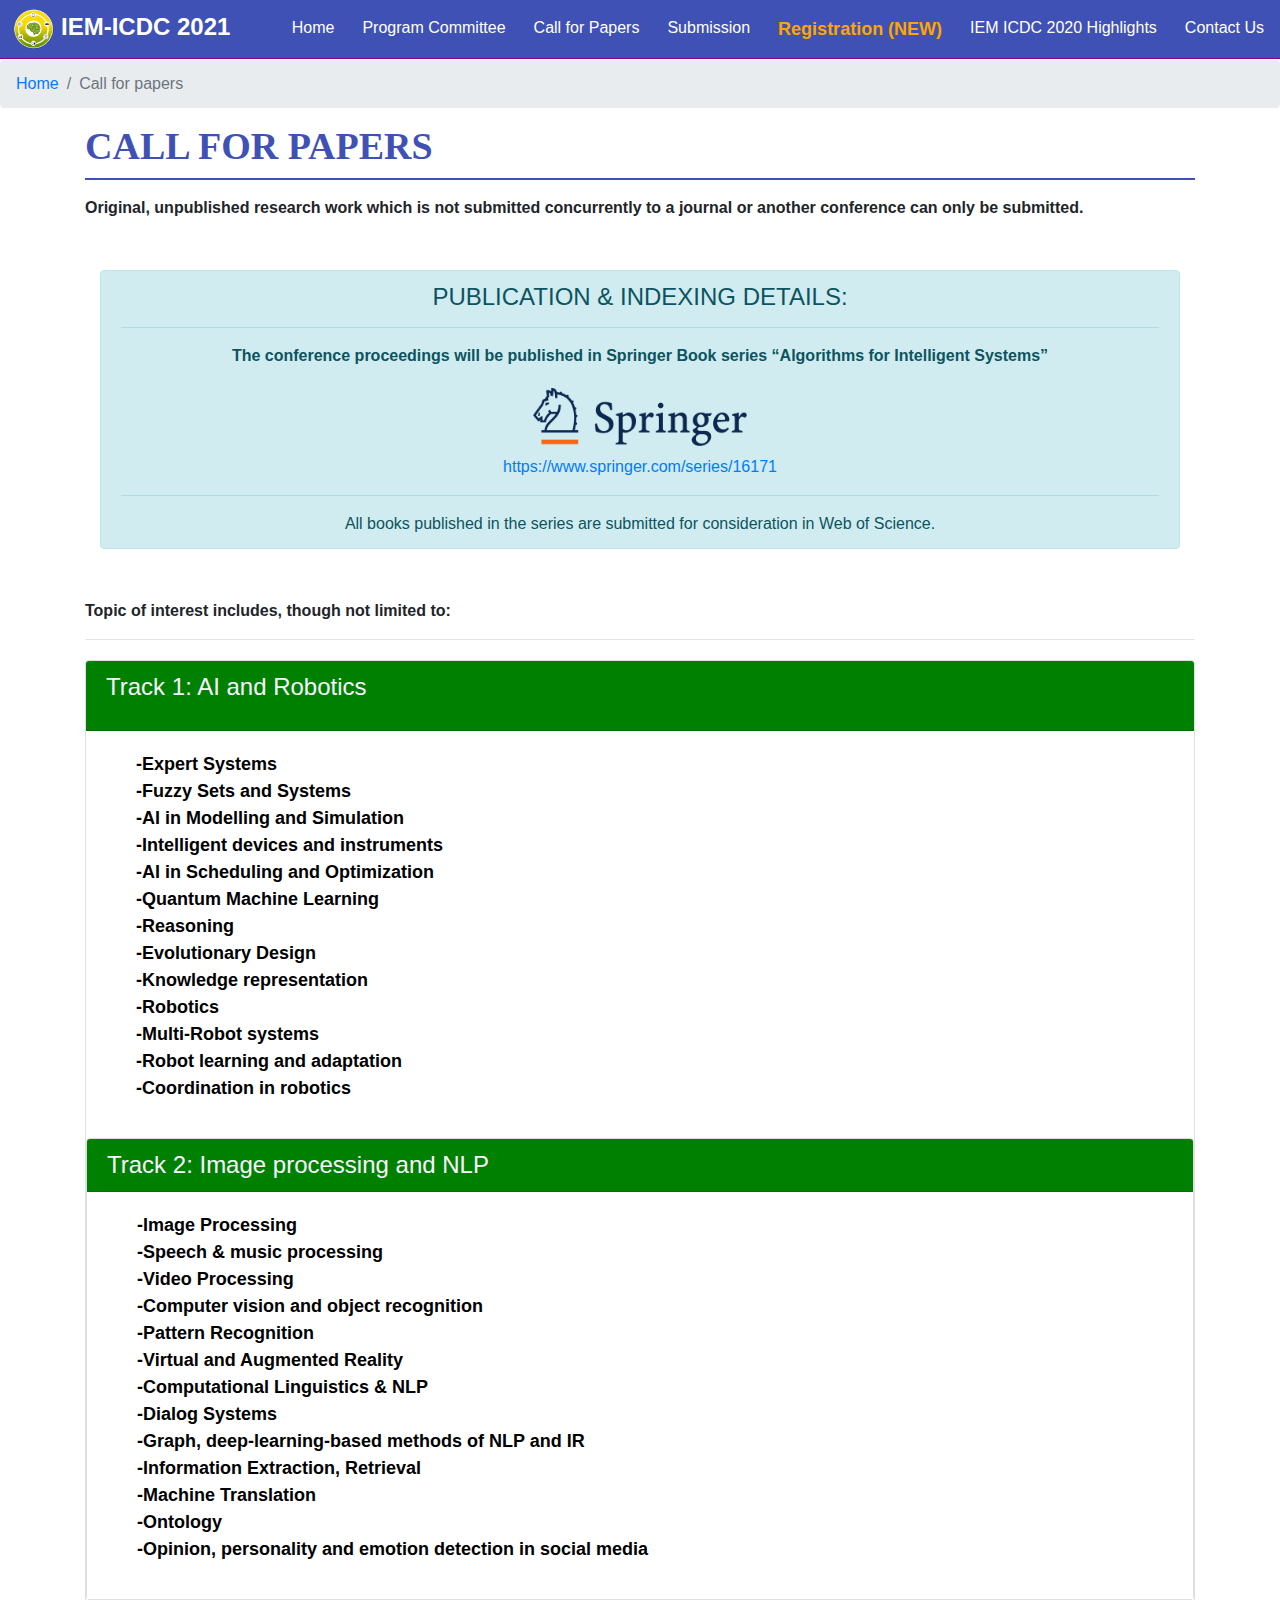
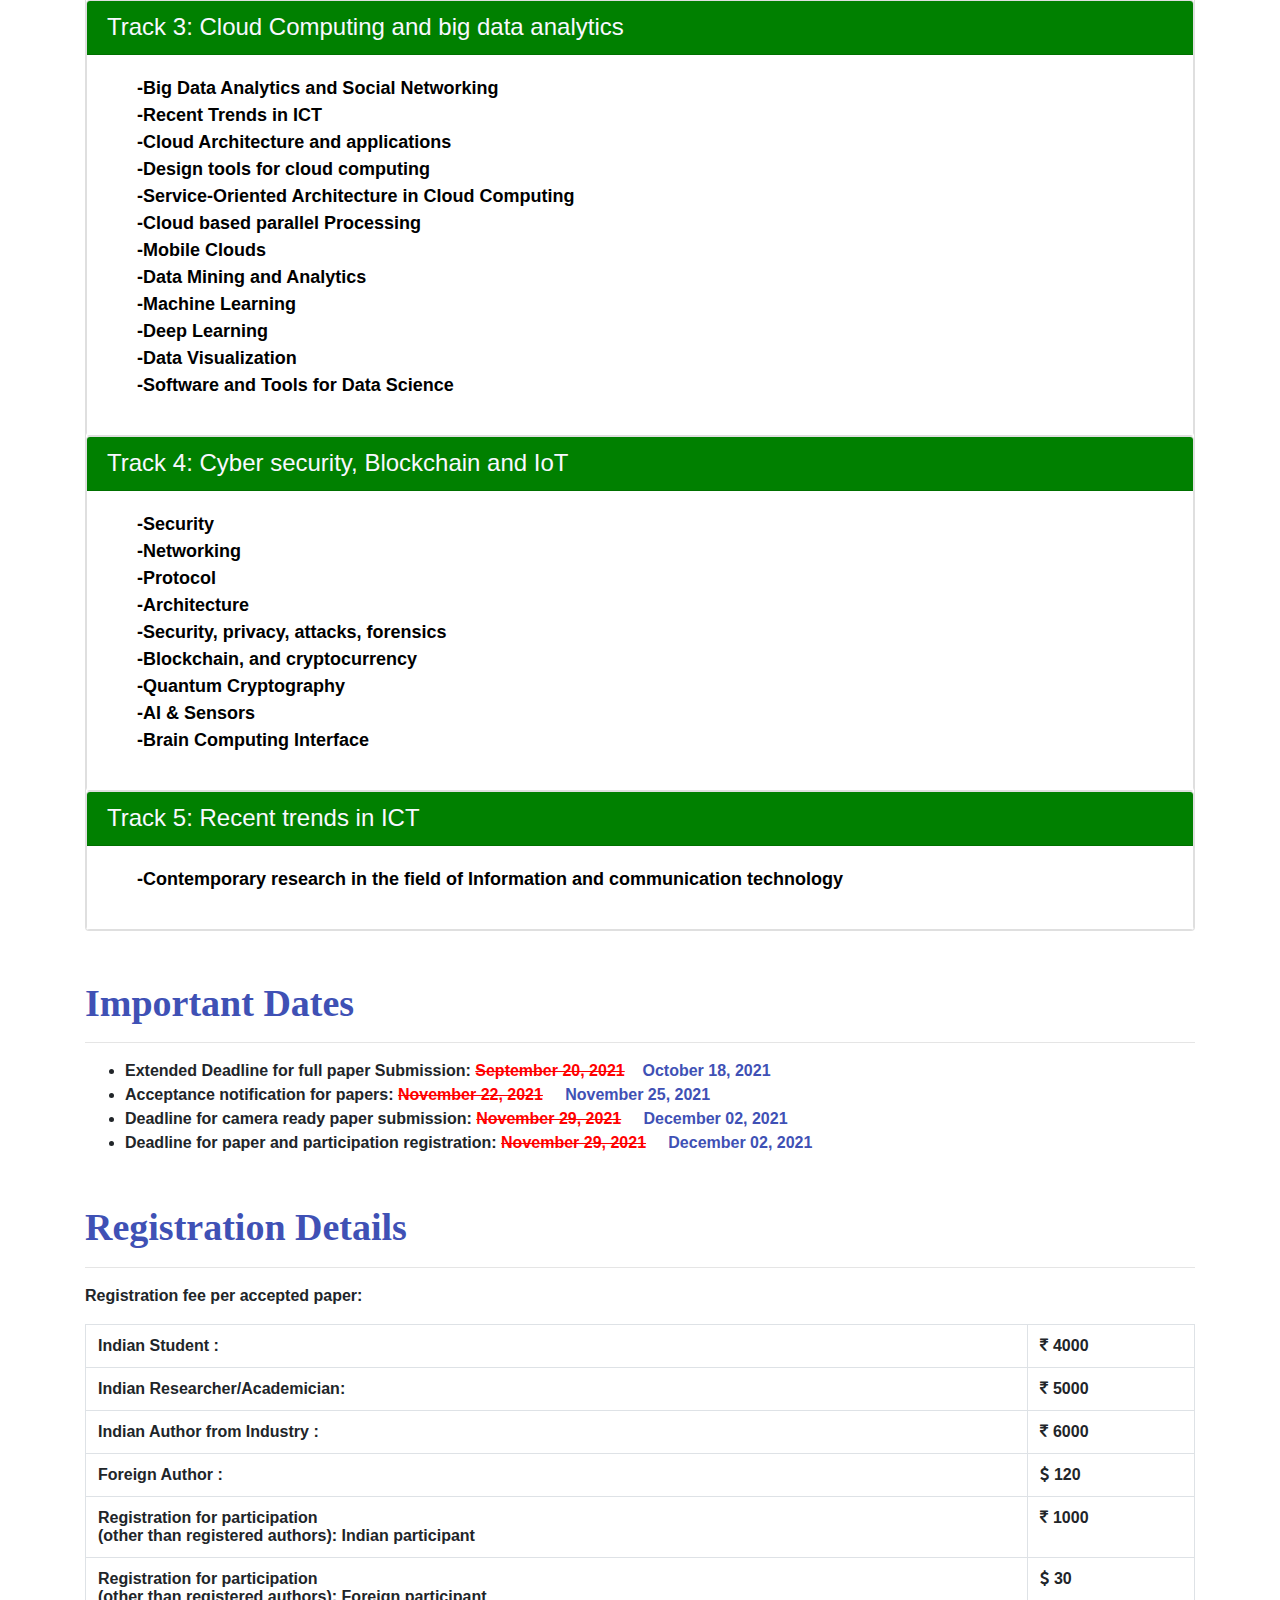
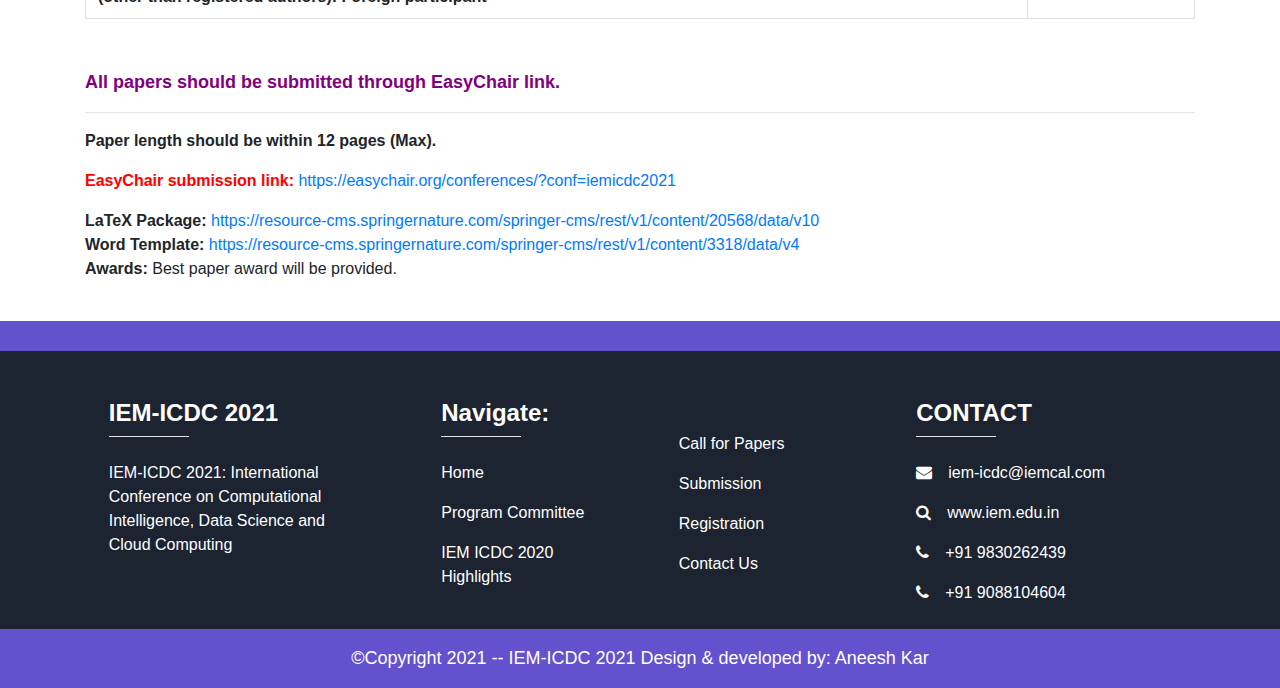
==== commit 7c003edd: "24th November Commit" ====
--- a/callForPapers.html
+++ b/callForPapers.html
@@ -22,11 +22,11 @@
   <div class="collapse navbar-collapse" id="navbarNavAltMarkup">
     <div class="navbar-nav ml-auto">
       <a class="nav-item nav-link active" href="index.html">Home<span class="sr-only">(current)</span></a>
-      <a class="nav-item nav-link" href="Highlights2020.html">IEM ICDC 2020 Highlights</a>
      <a class="nav-item nav-link" href="committee.html">Program Committee</a>
       <a class="nav-item nav-link" href="callForPapers.html">Call for Papers</a>
       <a class="nav-item nav-link" href="#sub">Submission</a>
-      <!-- <a class="nav-item nav-link blink" href="registration.html" style="font-weight:bolder; font-size: 18px; color:  orange!important;">Registration (NEW)</a>  -->
+      <a class="nav-item nav-link blink" href="registration.html" style="font-weight:bolder; font-size: 18px; color:  orange!important;">Registration (NEW)</a> 
+      <a class="nav-item nav-link" href="Highlights2020.html">IEM ICDC 2020 Highlights</a>
         <a class="nav-item nav-link" href="#footerr">Contact Us</a>
     </div>
   </div>
@@ -243,12 +243,19 @@
                     <li><strong>Deadline for paper and participation registration: <span style="color: red;"><s>September 14, 2021</s></span> &shy; &shy; &shy; &shy; September 20, 2021 </strong></li>
                 </ul> -->
 
-                <ul>
-                  <li><strong>Extended Deadline for full paper Submission: <span style="color: red;"><s>September 20, 2021</s></span> &shy; &shy; &shy; &shy;<span style="color:#3f51b5">September 30, 2021</span></strong></li>
-                  <li><strong>Acceptance notification for papers: <span style="color:#3f51b5">November 04, 2021</span></strong></li>
-                  <li><strong>Deadline for camera ready paper submission: <span style="color:#3f51b5">November 15, 2021</span></strong></li>
-                  <li><strong>Deadline for paper and participation registration: <span style="color:#3f51b5">November 22, 2021</span></strong></li>
-              </ul>
+                <!-- <ul>
+                  <li><strong>Extended Deadline for full paper Submission: <span style="color: red;"><s>September 20, 2021</s></span> &shy; &shy; &shy; &shy;<span style="color:#3f51b5">October 18, 2021</span></strong></li>
+                  <li><strong>Acceptance notification for papers: <span style="color:#3f51b5">November 22, 2021</span></strong></li>
+                  <li><strong>Deadline for camera ready paper submission: <span style="color:#3f51b5">November 29, 2021</span></strong></li>
+                  <li><strong>Deadline for paper and participation registration: <span style="color:#3f51b5">November 29, 2021</span></strong></li>
+              </ul> -->
+
+              <ul>
+                <li><strong>Extended Deadline for full paper Submission: <span style="color: red;"><s>September 20, 2021</s></span> &shy; &shy; &shy; &shy;<span style="color:#3f51b5">October 18, 2021</span></strong></li>
+                <li><strong>Acceptance notification for papers: <span style="color: red;"><s>November 22, 2021</s></span> &shy; &shy; &shy; &shy; <span style="color:#3f51b5">November 25, 2021</span></strong></li>
+                <li><strong>Deadline for camera ready paper submission: <span style="color: red;"><s>November 29, 2021</s></span> &shy; &shy; &shy; &shy; <span style="color:#3f51b5">December 02, 2021</span></strong></li>
+                <li><strong>Deadline for paper and participation registration: <span style="color: red;"><s>November 29, 2021</s></span> &shy; &shy; &shy; &shy; <span style="color:#3f51b5">December 02, 2021</span></strong></li>
+            </ul>
     </div>    
     </div>
     
@@ -281,7 +288,7 @@
         </td>
       </tr>
         
-        <tr>
+        <!-- <tr>
         <td><strong>Charges for per extra page
 (above 10 pages per paper): Indian author: </strong></td>
         <td>
@@ -294,7 +301,7 @@
         <td>
             <strong><i class="fa fa-usd" aria-hidden="true"></i> 10</strong>
         </td>
-      </tr>
+      </tr> -->
         
         <!-- <tr>
         <td><strong>Registration for poster paper: Indian
@@ -421,7 +428,7 @@
           <a href="#sub"  style="color: white;">Submission</a>
         </p>
           <p>
-          <!-- <a href="registration.html"  style="color: white;">Registration</a> -->
+          <a href="registration.html"  style="color: white;">Registration</a>
         </p>
         <p>
           <a href="#footerr"  style="color: white;">Contact Us</a>
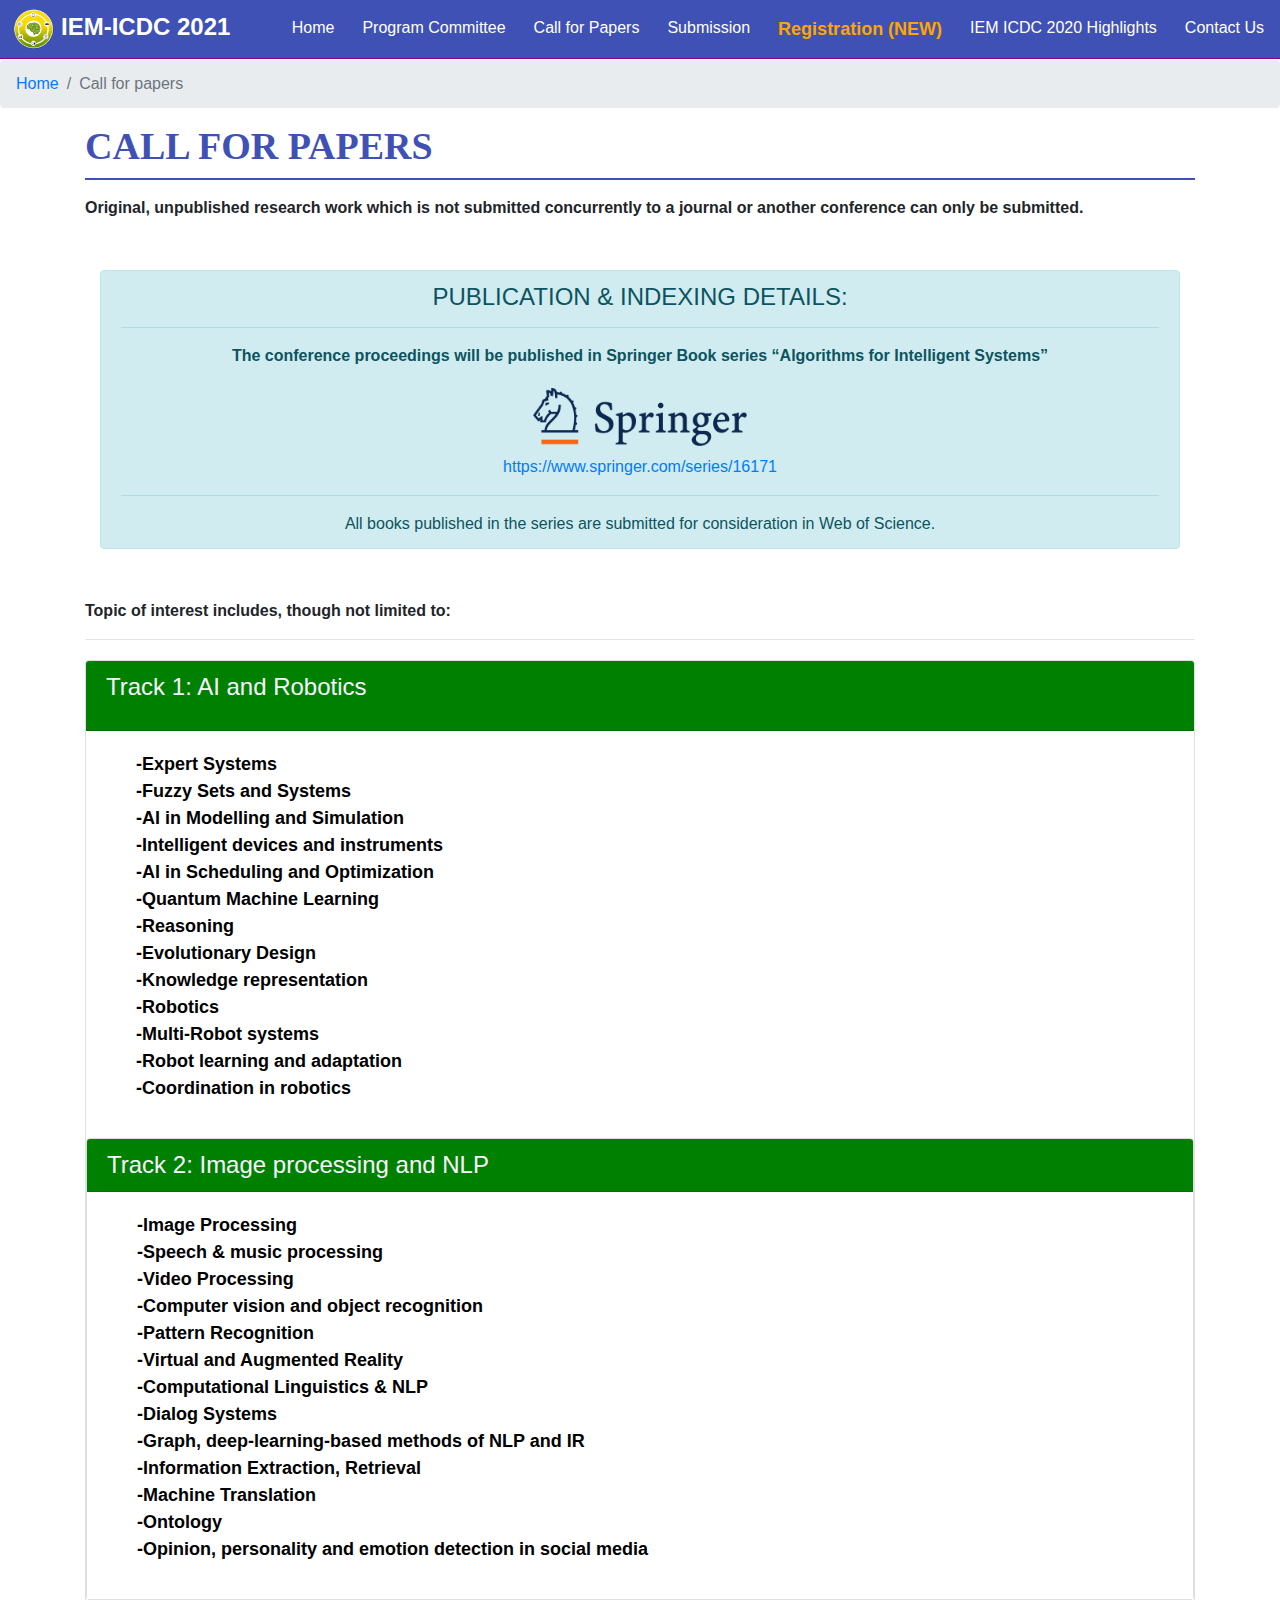
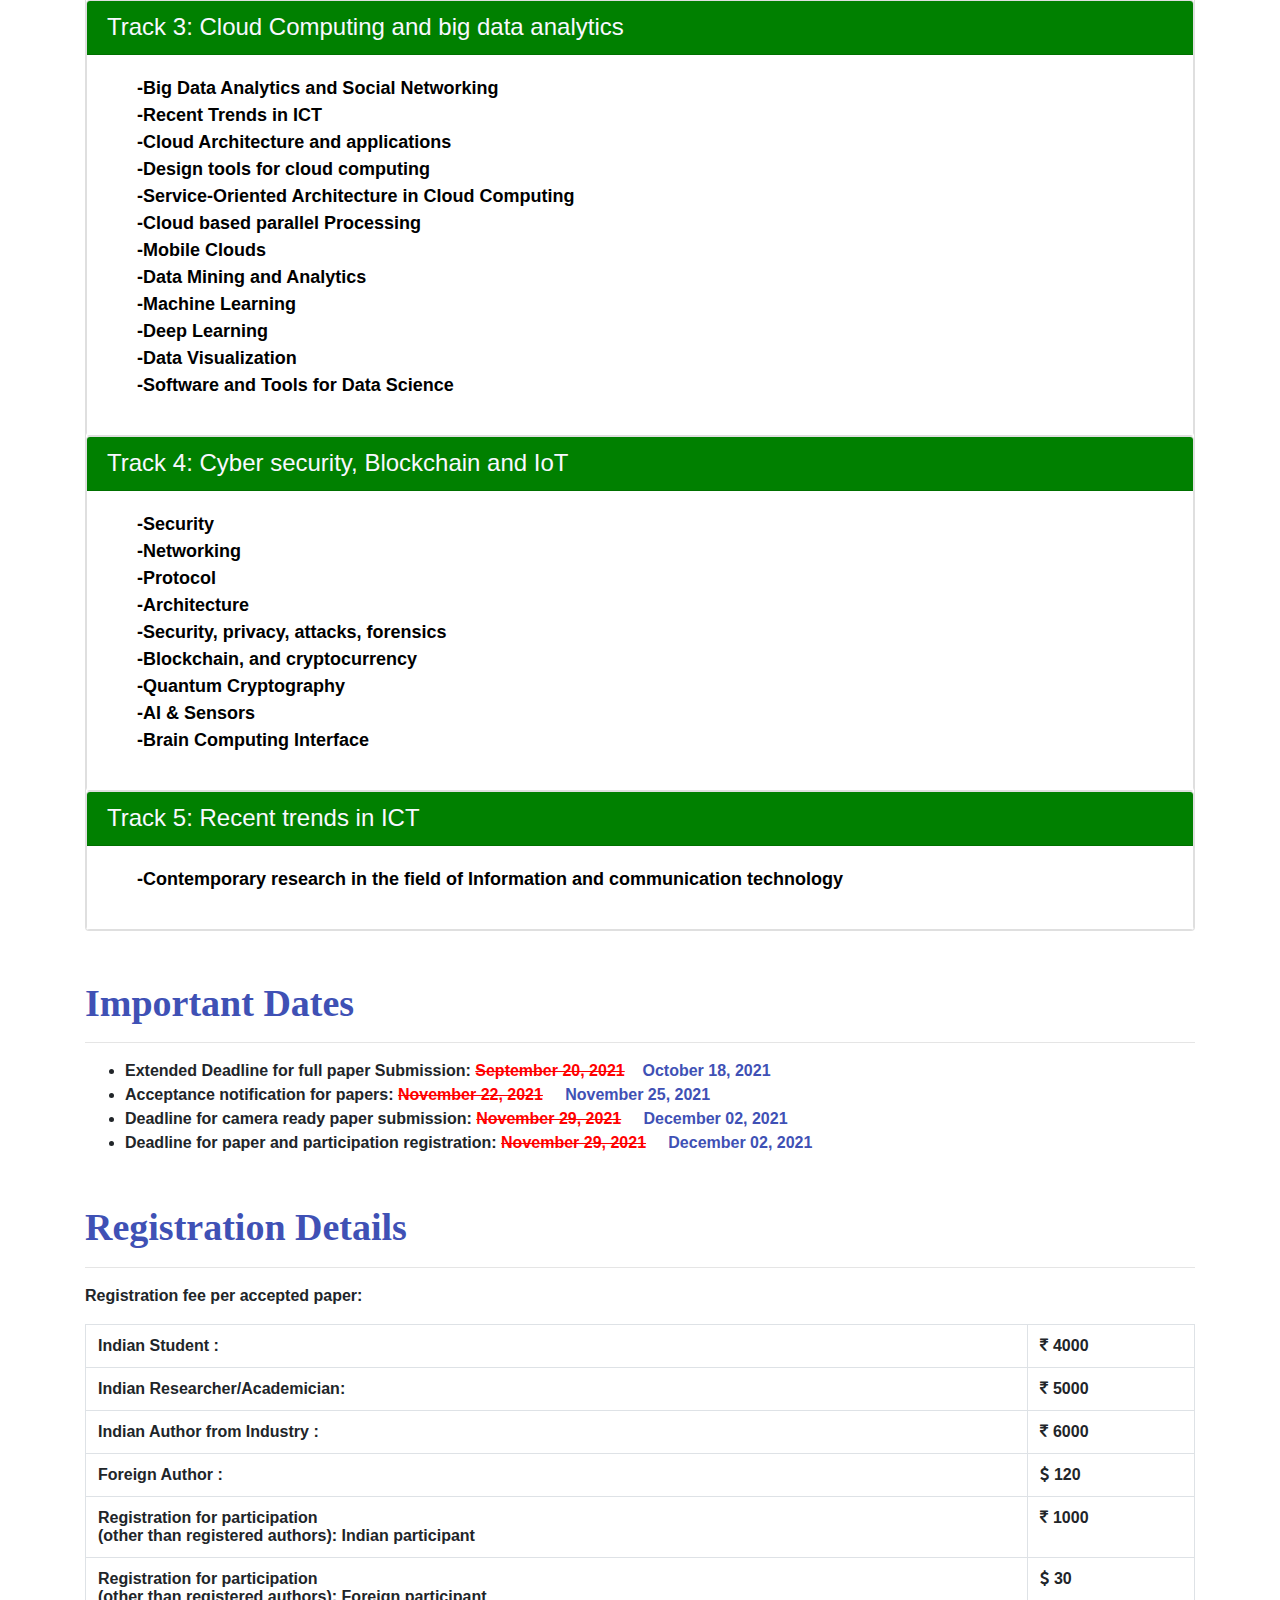
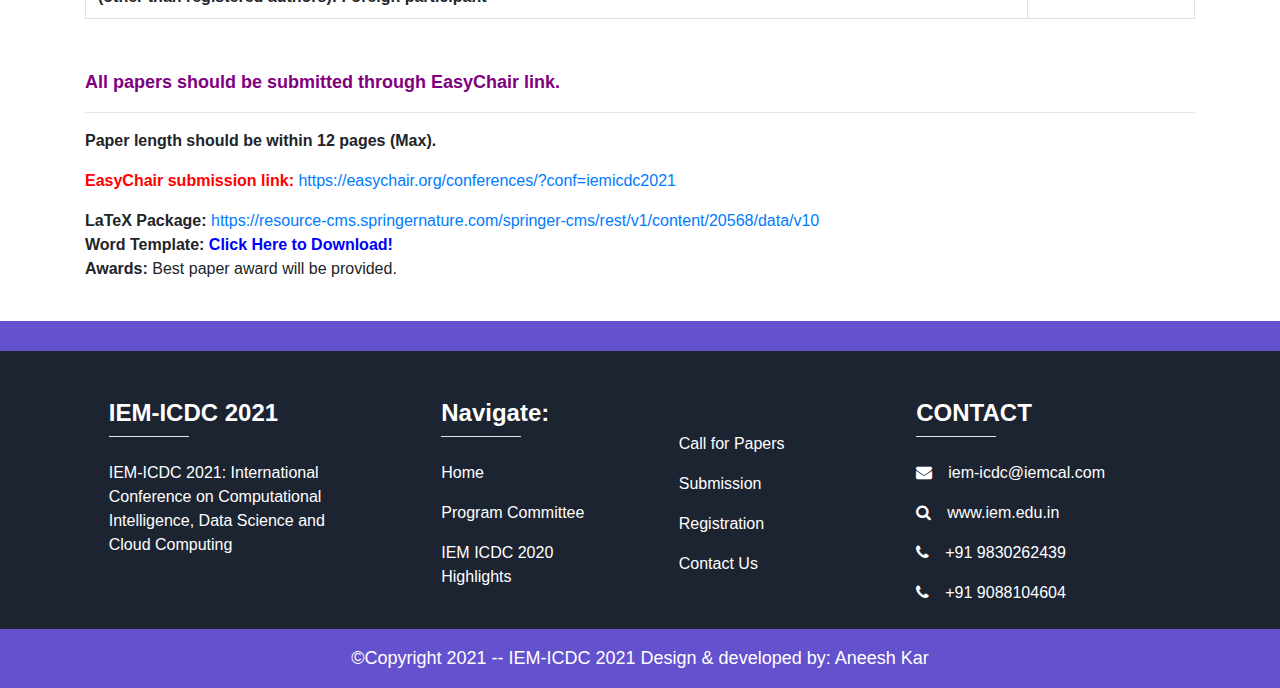
==== commit d1416163: "26th November commit" ====
--- a/callForPapers.html
+++ b/callForPapers.html
@@ -355,7 +355,8 @@
         <p><strong>Paper length should be within 12 pages (Max).</strong></p>
         <p><strong style=" color: red;">EasyChair submission link:  </strong><a href="https://easychair.org/conferences/?conf=iemicdc2021">https://easychair.org/conferences/?conf=iemicdc2021</a><br></p>
 <p><strong>LaTeX Package: </strong><a href="https://resource-cms.springernature.com/springer-cms/rest/v1/content/20568/data/v10">https://resource-cms.springernature.com/springer-cms/rest/v1/content/20568/data/v10</a><br>
- <strong>Word Template: </strong><a href="https://resource-cms.springernature.com/springer-cms/rest/v1/content/3318/data/v4" >https://resource-cms.springernature.com/springer-cms/rest/v1/content/3318/data/v4</a>
+ <!-- <strong>Word Template: </strong><a href="https://resource-cms.springernature.com/springer-cms/rest/v1/content/3318/data/v4" >https://resource-cms.springernature.com/springer-cms/rest/v1/content/3318/data/v4</a> -->
+ <strong>Word Template: </strong><a href="Documents/splnproc1703.zip" style="color: blue; font-weight: bold; cursor: pointer;">Click Here to Download!</a>
     <br>
     <strong>Awards: </strong>Best paper award will be provided.
         </p>
